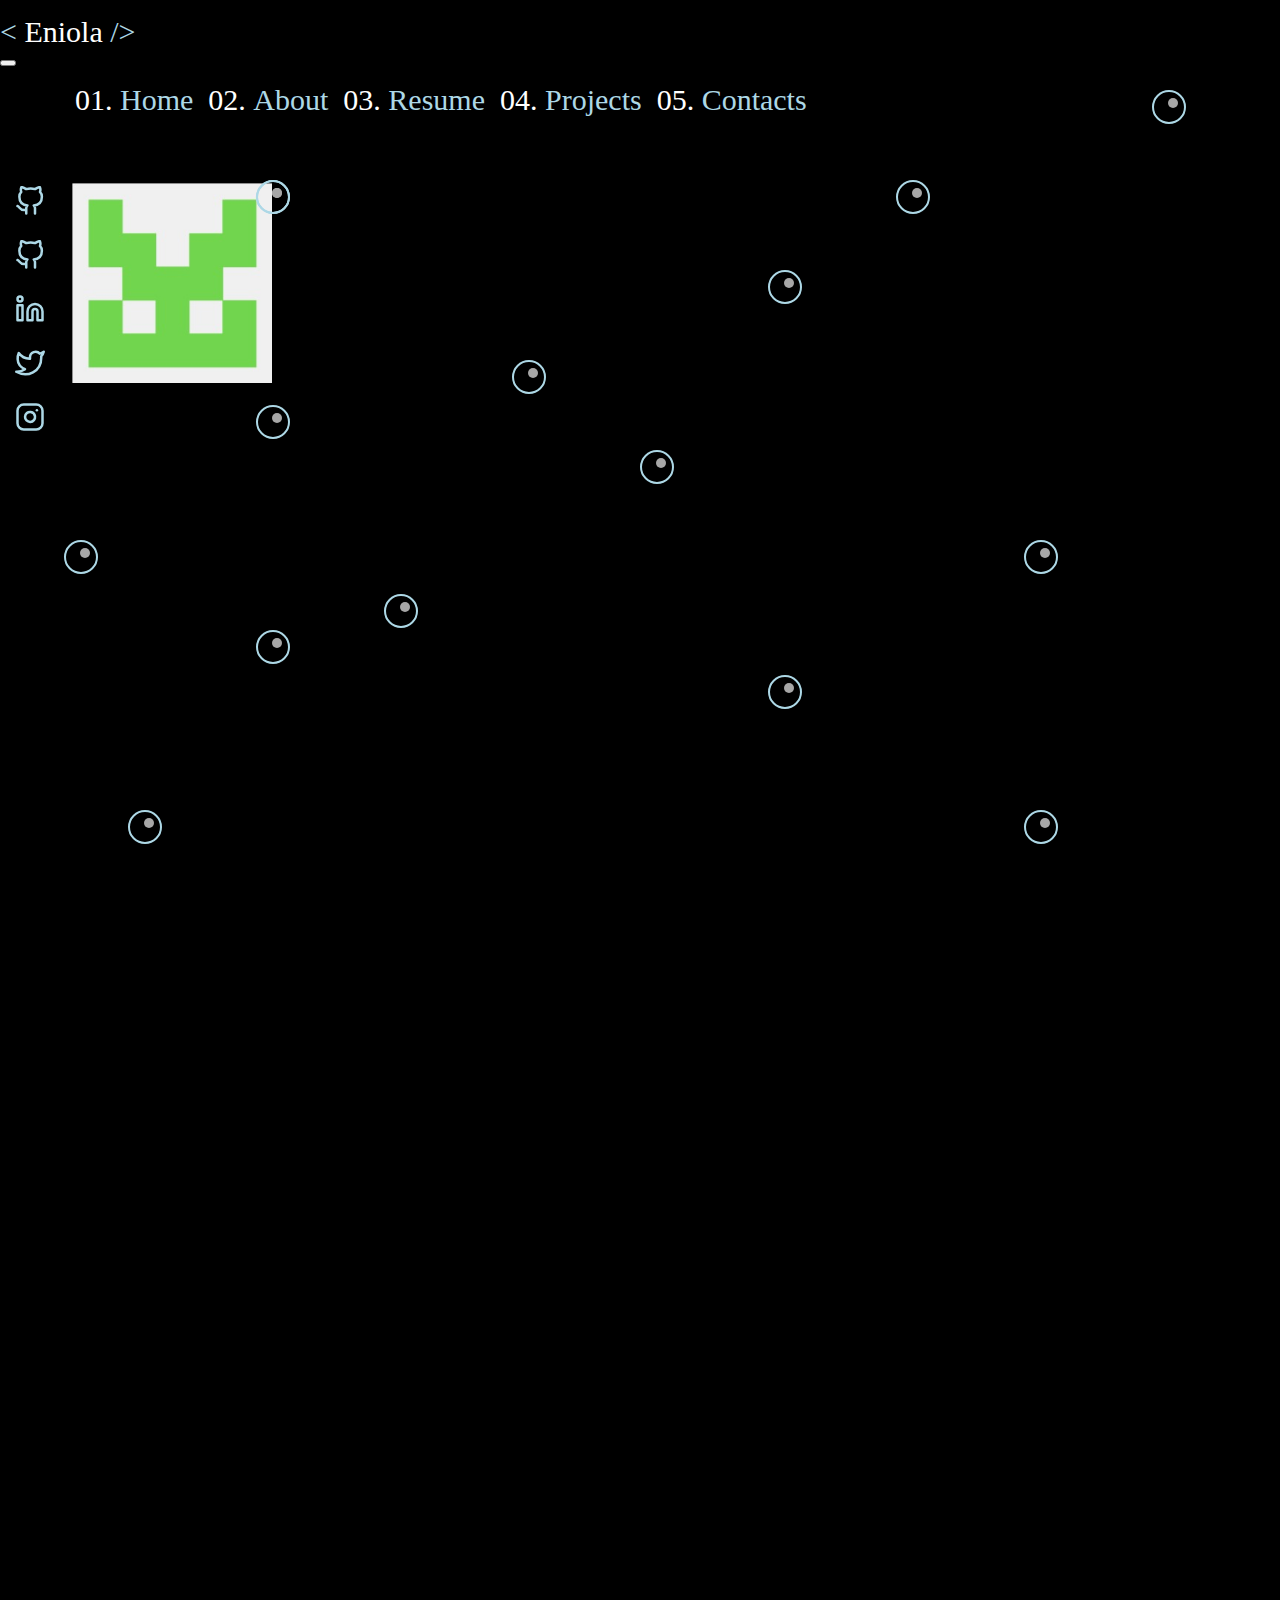
==== index.html @ 4708239a "first commit" ====
<!DOCTYPE html>
<html lang="en">
<head>
    <meta charset="UTF-8">
    <meta http-equiv="X-UA-Compatible" content="IE=edge">
    <meta name="viewport" content="width=device-width, initial-scale=1.0">
    <title>Badmus Eniola</title>
</head>
<link rel="stylesheet" href="./style.css">
<link href="https://cdn.jsdelivr.net/npm/bootstrap@5.3.0-alpha1/dist/css/bootstrap.min.css" rel="stylesheet"
    integrity="sha384-GLhlTQ8iRABdZLl6O3oVMWSktQOp6b7In1Zl3/Jr59b6EGGoI1aFkw7cmDA6j6gD" crossorigin="anonymous">
<!-- <link rel="stylesheet" href="./bootstrap-5.2.2-dist/css/bootstrap.min.css"> -->
<link rel="stylesheet" href="icofont/icofont.min.css">
<body>
    <main>
        
        <nav class="navbar navbar-expand-lg fixed-top bg-body-tertiary navbar bg-dark"  data-bs-theme="dark">
            <div class="container-fluid">
                <div class="logo">
                    <span style="color:#add8e6;">&lt;</span>
                    <span style="color: #fff;">
                        <a>Eniola</a>
                    </span>
                    <span style="color: #add8e6;">/&gt;</span>
                </div>
                <button class="navbar-toggler" type="button" data-bs-toggle="collapse" data-bs-target="#navbarNav"
                    aria-controls="navbarNav" aria-expanded="false" aria-label="Toggle navigation">
                    <span class="navbar-toggler-icon"></span>
                </button>
                <div class="ittm">
                    <div class="collapse navbar-collapse " id="navbarNav">
                        <ol class="navbar-nav">
                            <li class="nav-item">
                                <a class="nav-link active" aria-current="page" href="./index.html">Home</a>
                            </li>
                            <li class="nav-item">
                                <a class="nav-link" href=".About">About</a>
                            </li>
                            <li class="nav-item">
                                <a class="nav-link" href="#">Resume</a>
                            </li>
                            <li class="nav-item">
                                <a class="nav-link" href="#">Projects</a>
                            </li>
                            <li class="nav-item">
                                <a class="nav-link" href="#">Contacts</a>
                            </li>
                        </ol>
                    </div>
                </div>
            </div>
        </nav>
        <div class="ani">
            <div class="animated-background">
                <div class="bubble-wrapper">
                    <div>
                        <span class="dot"></span>
                    </div>
                    <div>
                        <span class="dot"></span>
                    </div>
                    <div>
                        <span class="dot"></span>
                    </div>
                    <div>
                        <span class="dot"></span>
                    </div>
                    <div>
                        <span class="dot"></span>
                    </div>
                    <div>
                        <span class="dot"></span>
                    </div>
                    <div>
                        <span class="dot"></span>
                    </div>
                    <div>
                        <span class="dot"></span>
                    </div>
                    <div>
                        <span class="dot"></span>
                    </div>
                    <div>
                        <span class="dot"></span>
                    </div>
                    <div>
                        <span class="dot"></span>
                    </div>
                    <div>
                        <span class="dot"></span>
                    </div>
                    <div>
                        <span class="dot"></span>
                    </div>
                    <div>
                        <span class="dot"></span>
                    </div>
                    <div>
                        <span class="dot"></span>
                    </div>
                </div>
            </div>
        </div>
        <div class="intro row mx-auto ">
            <div class="col-2">
                <div class="side-nav">
                    <ul class="side-nav-ul">
                        <li>
                            <a href="https://github.com/Meekunn" target="_blank" rel="noreferrer">
                                <svg xmlns="http://www.w3.org/2000/svg" role="img" stroke-width="2" fill="none" stroke-linecap="round"
                                    stroke-linejoin="round" viewBox="0 0 24 24" stroke="currentColor">
                                    <path
                                        d="M9 19c-5 1.5-5-2.5-7-3m14 6v-3.87a3.37 3.37 0 0 0-.94-2.61c3.14-.35 6.44-1.54 6.44-7A5.44 5.44 0 0 0 20 4.77 5.07 5.07 0 0 0 19.91 1S18.73.65 16 2.48a13.38 13.38 0 0 0-7 0C6.27.65 5.09 1 5.09 1A5.07 5.07 0 0 0 5 4.77a5.44 5.44 0 0 0-1.5 3.78c0 5.42 3.3 6.61 6.44 7A3.37 3.37 0 0 0 9 18.13V22">
                                    </path>
                                </svg>
                            </a>
                        </li>
                        <li>
                            <a href="" target="_blank" rel="noreferrer">
                                <svg xmlns="http://www.w3.org/2000/svg" role="img" stroke-width="2" fill="none" stroke-linecap="round"
                                    stroke-linejoin="round" viewBox="0 0 24 24" stroke="currentColor">
                                    <path
                                        d="M9 19c-5 1.5-5-2.5-7-3m14 6v-3.87a3.37 3.37 0 0 0-.94-2.61c3.14-.35 6.44-1.54 6.44-7A5.44 5.44 0 0 0 20 4.77 5.07 5.07 0 0 0 19.91 1S18.73.65 16 2.48a13.38 13.38 0 0 0-7 0C6.27.65 5.09 1 5.09 1A5.07 5.07 0 0 0 5 4.77a5.44 5.44 0 0 0-1.5 3.78c0 5.42 3.3 6.61 6.44 7A3.37 3.37 0 0 0 9 18.13V22">
                                    </path>
                                </svg>
                            </a>
                        </li>
                        <li>
                            <a href="" target="_blank" rel="noreferrer">
                                <svg xmlns="http://www.w3.org/2000/svg" role="img" stroke-width="2" fill="none" stroke-linecap="round"
                                    stroke-linejoin="round" viewBox="0 0 24 24" stroke="currentColor">
                                    <path d="M16 8a6 6 0 0 1 6 6v7h-4v-7a2 2 0 0 0-2-2 2 2 0 0 0-2 2v7h-4v-7a6 6 0 0 1 6-6z"></path>
                                    <rect x="2" y="9" width="4" height="12"></rect>
                                    <circle cx="4" cy="4" r="2"></circle>
                                </svg>
                            </a>
                        </li>
                        <li>
                            <a href="" target="_blank" rel="noreferrer">
                                <svg xmlns="http://www.w3.org/2000/svg" role="img" stroke-width="2" fill="none" stroke-linecap="round"
                                    stroke-linejoin="round" viewBox="0 0 24 24" stroke="currentColor">
                                    <path
                                        d="M23 3a10.9 10.9 0 0 1-3.14 1.53 4.48 4.48 0 0 0-7.86 3v1A10.66 10.66 0 0 1 3 4s-4 9 5 13a11.64 11.64 0 0 1-7 2c9 5 20 0 20-11.5a4.5 4.5 0 0 0-.08-.83A7.72 7.72 0 0 0 23 3z">
                                    </path>
                                </svg>
                            </a>
                        </li>
                        <li>
                            <a href="" target="_blank" rel="noreferrer">
                                <svg xmlns="http://www.w3.org/2000/svg" role="img" stroke-width="2" fill="none" stroke-linecap="round"
                                    stroke-linejoin="round" viewBox="0 0 24 24" stroke="currentColor">
                                    <rect x="2" y="2" width="20" height="20" rx="5" ry="5"></rect>
                                    <path d="M16 11.37A4 4 0 1 1 12.63 8 4 4 0 0 1 16 11.37z"></path>
                                    <line x1="17.5" x2="17.5" y1="6.5" y2="6.5"></line>
                                </svg>
                            </a>
                        </li>
                    </ul>
                </div>
            </div>
            <div class="col-5">
                <h1 class="hello">Hello My Name is </h1>
            </div>
            <div class="col-5">
                My Avatar
                <img width="200px" height="200px" src="./enny avatar.webp" alt="">
            </div>
            
        </div>
        <div class="About"></div>
        <h1>Lorem ipsum dolor sit amet consectetur adipisicing elit. Neque at tenetur nesciunt, dolores cum, eaque excepturi voluptatum quia laudantium commodi alias sit delectus! Quam minus necessitatibus iusto corporis aspernatur natus.</h1>
        <h1>Lorem ipsum dolor sit amet consectetur adipisicing elit. Neque at tenetur nesciunt, dolores cum, eaque excepturi voluptatum quia laudantium commodi alias sit delectus! Quam minus necessitatibus iusto corporis aspernatur natus.</h1>
        <h1>Lorem ipsum dolor sit amet consectetur adipisicing elit. Neque at tenetur nesciunt, dolores cum, eaque excepturi voluptatum quia laudantium commodi alias sit delectus! Quam minus necessitatibus iusto corporis aspernatur natus.</h1>
        <h1>Lorem ipsum dolor sit amet consectetur adipisicing elit. Neque at tenetur nesciunt, dolores cum, eaque excepturi voluptatum quia laudantium commodi alias sit delectus! Quam minus necessitatibus iusto corporis aspernatur natus.</h1>
        <h1>Lorem ipsum dolor sit amet consectetur adipisicing elit. Neque at tenetur nesciunt, dolores cum, eaque excepturi voluptatum quia laudantium commodi alias sit delectus! Quam minus necessitatibus iusto corporis aspernatur natus.</h1>
        <h1>Lorem ipsum dolor sit amet consectetur adipisicing elit. Neque at tenetur nesciunt, dolores cum, eaque excepturi voluptatum quia laudantium commodi alias sit delectus! Quam minus necessitatibus iusto corporis aspernatur natus.</h1>
        <h1>Lorem ipsum dolor sit amet consectetur adipisicing elit. Neque at tenetur nesciunt, dolores cum, eaque excepturi voluptatum quia laudantium commodi alias sit delectus! Quam minus necessitatibus iusto corporis aspernatur natus.</h1>
        <h1>Lorem ipsum dolor sit amet consectetur adipisicing elit. Neque at tenetur nesciunt, dolores cum, eaque excepturi voluptatum quia laudantium commodi alias sit delectus! Quam minus necessitatibus iusto corporis aspernatur natus.</h1>
        <h1>Lorem ipsum dolor sit amet consectetur adipisicing elit. Neque at tenetur nesciunt, dolores cum, eaque excepturi voluptatum quia laudantium commodi alias sit delectus! Quam minus necessitatibus iusto corporis aspernatur natus.</h1>
        <h1>Lorem ipsum dolor sit amet consectetur adipisicing elit. Neque at tenetur nesciunt, dolores cum, eaque excepturi voluptatum quia laudantium commodi alias sit delectus! Quam minus necessitatibus iusto corporis aspernatur natus.</h1>
        <h1>Lorem ipsum dolor sit amet consectetur adipisicing elit. Neque at tenetur nesciunt, dolores cum, eaque excepturi voluptatum quia laudantium commodi alias sit delectus! Quam minus necessitatibus iusto corporis aspernatur natus.</h1>
        <h1>Lorem ipsum dolor sit amet consectetur adipisicing elit. Neque at tenetur nesciunt, dolores cum, eaque excepturi voluptatum quia laudantium commodi alias sit delectus! Quam minus necessitatibus iusto corporis aspernatur natus.</h1>
        <h1>Lorem ipsum dolor sit amet consectetur adipisicing elit. Neque at tenetur nesciunt, dolores cum, eaque excepturi voluptatum quia laudantium commodi alias sit delectus! Quam minus necessitatibus iusto corporis aspernatur natus.</h1>
        <h1>Lorem ipsum dolor sit amet consectetur adipisicing elit. Neque at tenetur nesciunt, dolores cum, eaque excepturi voluptatum quia laudantium commodi alias sit delectus! Quam minus necessitatibus iusto corporis aspernatur natus.</h1>
        <h1>Lorem ipsum dolor sit amet consectetur adipisicing elit. Neque at tenetur nesciunt, dolores cum, eaque excepturi voluptatum quia laudantium commodi alias sit delectus! Quam minus necessitatibus iusto corporis aspernatur natus.</h1>
        <h1>Lorem ipsum dolor sit amet consectetur adipisicing elit. Neque at tenetur nesciunt, dolores cum, eaque excepturi voluptatum quia laudantium commodi alias sit delectus! Quam minus necessitatibus iusto corporis aspernatur natus.</h1>
        <h1>Lorem ipsum dolor sit amet consectetur adipisicing elit. Neque at tenetur nesciunt, dolores cum, eaque excepturi voluptatum quia laudantium commodi alias sit delectus! Quam minus necessitatibus iusto corporis aspernatur natus.</h1>
        <h1>Lorem ipsum dolor sit amet consectetur adipisicing elit. Neque at tenetur nesciunt, dolores cum, eaque excepturi voluptatum quia laudantium commodi alias sit delectus! Quam minus necessitatibus iusto corporis aspernatur natus.</h1>
        <h1>Lorem ipsum dolor sit amet consectetur adipisicing elit. Neque at tenetur nesciunt, dolores cum, eaque excepturi voluptatum quia laudantium commodi alias sit delectus! Quam minus necessitatibus iusto corporis aspernatur natus.</h1>
        <h1>Lorem ipsum dolor sit amet consectetur adipisicing elit. Neque at tenetur nesciunt, dolores cum, eaque excepturi voluptatum quia laudantium commodi alias sit delectus! Quam minus necessitatibus iusto corporis aspernatur natus.</h1>
        <h1>Lorem ipsum dolor sit amet consectetur adipisicing elit. Neque at tenetur nesciunt, dolores cum, eaque excepturi voluptatum quia laudantium commodi alias sit delectus! Quam minus necessitatibus iusto corporis aspernatur natus.</h1>
        <h1>Lorem ipsum dolor sit amet consectetur adipisicing elit. Neque at tenetur nesciunt, dolores cum, eaque excepturi voluptatum quia laudantium commodi alias sit delectus! Quam minus necessitatibus iusto corporis aspernatur natus.</h1>
        <h1>Lorem ipsum dolor sit amet consectetur adipisicing elit. Neque at tenetur nesciunt, dolores cum, eaque excepturi voluptatum quia laudantium commodi alias sit delectus! Quam minus necessitatibus iusto corporis aspernatur natus.</h1>
        <h1>Lorem ipsum dolor sit amet consectetur adipisicing elit. Neque at tenetur nesciunt, dolores cum, eaque excepturi voluptatum quia laudantium commodi alias sit delectus! Quam minus necessitatibus iusto corporis aspernatur natus.</h1>
        <h1>Lorem ipsum dolor sit amet consectetur adipisicing elit. Neque at tenetur nesciunt, dolores cum, eaque excepturi voluptatum quia laudantium commodi alias sit delectus! Quam minus necessitatibus iusto corporis aspernatur natus.</h1>
        <h1>Lorem ipsum dolor sit amet consectetur adipisicing elit. Neque at tenetur nesciunt, dolores cum, eaque excepturi voluptatum quia laudantium commodi alias sit delectus! Quam minus necessitatibus iusto corporis aspernatur natus.</h1>
        <h1>Lorem ipsum dolor sit amet consectetur adipisicing elit. Neque at tenetur nesciunt, dolores cum, eaque excepturi voluptatum quia laudantium commodi alias sit delectus! Quam minus necessitatibus iusto corporis aspernatur natus.</h1>
        <h1>Lorem ipsum dolor sit amet consectetur adipisicing elit. Neque at tenetur nesciunt, dolores cum, eaque excepturi voluptatum quia laudantium commodi alias sit delectus! Quam minus necessitatibus iusto corporis aspernatur natus.</h1>
        <h1>Lorem ipsum dolor sit amet consectetur adipisicing elit. Neque at tenetur nesciunt, dolores cum, eaque excepturi voluptatum quia laudantium commodi alias sit delectus! Quam minus necessitatibus iusto corporis aspernatur natus.</h1>
        <h1>Lorem ipsum dolor sit amet consectetur adipisicing elit. Neque at tenetur nesciunt, dolores cum, eaque excepturi voluptatum quia laudantium commodi alias sit delectus! Quam minus necessitatibus iusto corporis aspernatur natus.</h1>
        <h1>Lorem ipsum dolor sit amet consectetur adipisicing elit. Neque at tenetur nesciunt, dolores cum, eaque excepturi voluptatum quia laudantium commodi alias sit delectus! Quam minus necessitatibus iusto corporis aspernatur natus.</h1>
        <h1>Lorem ipsum dolor sit amet consectetur adipisicing elit. Neque at tenetur nesciunt, dolores cum, eaque excepturi voluptatum quia laudantium commodi alias sit delectus! Quam minus necessitatibus iusto corporis aspernatur natus.</h1>
        <h1>Lorem ipsum dolor sit amet consectetur adipisicing elit. Neque at tenetur nesciunt, dolores cum, eaque excepturi voluptatum quia laudantium commodi alias sit delectus! Quam minus necessitatibus iusto corporis aspernatur natus.</h1>
        <h1>Lorem ipsum dolor sit amet consectetur adipisicing elit. Neque at tenetur nesciunt, dolores cum, eaque excepturi voluptatum quia laudantium commodi alias sit delectus! Quam minus necessitatibus iusto corporis aspernatur natus.</h1>
        <h1>Lorem ipsum dolor sit amet consectetur adipisicing elit. Neque at tenetur nesciunt, dolores cum, eaque excepturi voluptatum quia laudantium commodi alias sit delectus! Quam minus necessitatibus iusto corporis aspernatur natus.</h1>
        <h1>Lorem ipsum dolor sit amet consectetur adipisicing elit. Neque at tenetur nesciunt, dolores cum, eaque excepturi voluptatum quia laudantium commodi alias sit delectus! Quam minus necessitatibus iusto corporis aspernatur natus.</h1>
        <h1>Lorem ipsum dolor sit amet consectetur adipisicing elit. Neque at tenetur nesciunt, dolores cum, eaque excepturi voluptatum quia laudantium commodi alias sit delectus! Quam minus necessitatibus iusto corporis aspernatur natus.</h1>
        <h1>Lorem ipsum dolor sit amet consectetur adipisicing elit. Neque at tenetur nesciunt, dolores cum, eaque excepturi voluptatum quia laudantium commodi alias sit delectus! Quam minus necessitatibus iusto corporis aspernatur natus.</h1>
        <h1>Lorem ipsum dolor sit amet consectetur adipisicing elit. Neque at tenetur nesciunt, dolores cum, eaque excepturi voluptatum quia laudantium commodi alias sit delectus! Quam minus necessitatibus iusto corporis aspernatur natus.</h1>
        <h1>Lorem ipsum dolor sit amet consectetur adipisicing elit. Neque at tenetur nesciunt, dolores cum, eaque excepturi voluptatum quia laudantium commodi alias sit delectus! Quam minus necessitatibus iusto corporis aspernatur natus.</h1>
        <h1>Lorem ipsum dolor sit amet consectetur adipisicing elit. Neque at tenetur nesciunt, dolores cum, eaque excepturi voluptatum quia laudantium commodi alias sit delectus! Quam minus necessitatibus iusto corporis aspernatur natus.</h1>
        <h1>Lorem ipsum dolor sit amet consectetur adipisicing elit. Neque at tenetur nesciunt, dolores cum, eaque excepturi voluptatum quia laudantium commodi alias sit delectus! Quam minus necessitatibus iusto corporis aspernatur natus.</h1>
        <h1>Lorem ipsum dolor sit amet consectetur adipisicing elit. Neque at tenetur nesciunt, dolores cum, eaque excepturi voluptatum quia laudantium commodi alias sit delectus! Quam minus necessitatibus iusto corporis aspernatur natus.</h1>
        <h1>Lorem ipsum dolor sit amet consectetur adipisicing elit. Neque at tenetur nesciunt, dolores cum, eaque excepturi voluptatum quia laudantium commodi alias sit delectus! Quam minus necessitatibus iusto corporis aspernatur natus.</h1>
        <h1>Lorem ipsum dolor sit amet consectetur adipisicing elit. Neque at tenetur nesciunt, dolores cum, eaque excepturi voluptatum quia laudantium commodi alias sit delectus! Quam minus necessitatibus iusto corporis aspernatur natus.</h1>
        <h1>Lorem ipsum dolor sit amet consectetur adipisicing elit. Neque at tenetur nesciunt, dolores cum, eaque excepturi voluptatum quia laudantium commodi alias sit delectus! Quam minus necessitatibus iusto corporis aspernatur natus.</h1>
        <h1>Lorem ipsum dolor sit amet consectetur adipisicing elit. Neque at tenetur nesciunt, dolores cum, eaque excepturi voluptatum quia laudantium commodi alias sit delectus! Quam minus necessitatibus iusto corporis aspernatur natus.</h1>
        <h1>Lorem ipsum dolor sit amet consectetur adipisicing elit. Neque at tenetur nesciunt, dolores cum, eaque excepturi voluptatum quia laudantium commodi alias sit delectus! Quam minus necessitatibus iusto corporis aspernatur natus.</h1>
        <h1>Lorem ipsum dolor sit amet consectetur adipisicing elit. Neque at tenetur nesciunt, dolores cum, eaque excepturi voluptatum quia laudantium commodi alias sit delectus! Quam minus necessitatibus iusto corporis aspernatur natus.</h1>
        <h1>Lorem ipsum dolor sit amet consectetur adipisicing elit. Neque at tenetur nesciunt, dolores cum, eaque excepturi voluptatum quia laudantium commodi alias sit delectus! Quam minus necessitatibus iusto corporis aspernatur natus.</h1>
        <h1>Lorem ipsum dolor sit amet consectetur adipisicing elit. Neque at tenetur nesciunt, dolores cum, eaque excepturi voluptatum quia laudantium commodi alias sit delectus! Quam minus necessitatibus iusto corporis aspernatur natus.</h1>
        <h1>Lorem ipsum dolor sit amet consectetur adipisicing elit. Neque at tenetur nesciunt, dolores cum, eaque excepturi voluptatum quia laudantium commodi alias sit delectus! Quam minus necessitatibus iusto corporis aspernatur natus.</h1>
        <h1>Lorem ipsum dolor sit amet consectetur adipisicing elit. Neque at tenetur nesciunt, dolores cum, eaque excepturi voluptatum quia laudantium commodi alias sit delectus! Quam minus necessitatibus iusto corporis aspernatur natus.</h1>
        <h1>Lorem ipsum dolor sit amet consectetur adipisicing elit. Neque at tenetur nesciunt, dolores cum, eaque excepturi voluptatum quia laudantium commodi alias sit delectus! Quam minus necessitatibus iusto corporis aspernatur natus.</h1>
        <h1>Lorem ipsum dolor sit amet consectetur adipisicing elit. Neque at tenetur nesciunt, dolores cum, eaque excepturi voluptatum quia laudantium commodi alias sit delectus! Quam minus necessitatibus iusto corporis aspernatur natus.</h1>
    <!-- </main> -->
</body>
</html>
<script src="./script.js"></script>
<script src="https://cdn.jsdelivr.net/npm/@popperjs/core@2.11.6/dist/umd/popper.min.js"
    integrity="sha384-oBqDVmMz9ATKxIep9tiCxS/Z9fNfEXiDAYTujMAeBAsjFuCZSmKbSSUnQlmh/jp3"
    crossorigin="anonymous"></script>
<script src="https://cdn.jsdelivr.net/npm/bootstrap@5.3.0-alpha1/dist/js/bootstrap.min.js"
    integrity="sha384-mQ93GR66B00ZXjt0YO5KlohRA5SY2XofN4zfuZxLkoj1gXtW8ANNCe9d5Y3eG5eD"
    crossorigin="anonymous"></script>

<!-- <script src="./bootstrap-5.2.2-dist/js/bootstrap.js"></script> -->
<!-- <scri  pt src="./bootstrap-5.2.2-dist/js/bootstrap.min.js"></script> -->
---- style.css ----
:root{
    --first-color: #add8e6;
    --second-color: #fff;
}
body{
    width: 100%;
    height: 100%;
    margin: 0;
    padding: 0;
    box-sizing: border-box;
    overflow-x: hidden;
    background-color: black;
}
.logo{
    /* width: 20%; */
    font-size: 30px;
    margin-top: 15px;
}
/* nav{
    display: flex;
    width: 100%;
    height: 20%;
    justify-content: space-between;
    background-color: black;
    /* border: 5px dotted var(--first-color); */
    /* position: sticky; */
    /* top: 0; */
/* } */ 
.navbar{ 
    display: flex;
    /* width: fit-content; */
    /* justify-content: end; */
    /* margin-left: 40px; */
} 
.navbar ol{
    display: flex;
}
.navbar ol li{
    margin-left: 30px;
    margin-right: 30px;
    font-family: Lobster Two,cursive;
    font-size: .9rem;
    list-style: decimal-leading-zero;
    /* margin: 15px 15px ; */
    color: white;
    font-size: 30px;
}
.navbar ol li a{
    color: var(--first-color);
    text-decoration: none;
    font-size: 30px;
}
.ittm{
    margin-left: 50px;
}
    .ani{
        background-color: black;
        z-index: -1
        ;
    }
.animated-background{
        /* background-color: var(--first-color); */
    }
    .bubble-wrapper {
    /* background-color: var(--first-color); */
    height: 80%;
    right: 0;
    top: 70px;
    width: 85%
}

.bubble-wrapper div {
    /* background-color: blue; */
    -webkit-animation: 4s linear infinite;
    animation: 4s linear infinite;
    border: 2px solid var(--first-color);
    height: 30px;
    left: 10%;
    top: 10%;
    width: 30px
}

.bubble-wrapper div,div .dot {
    /* background-color: blue; */
    border-radius: 50px;
    position: absolute
}

div .dot {
    background: #a7a7a7;
    height: 10px;
    right: 20%;
    top: 20%;
    width: 10px
}

.bubble-wrapper div:first-child {
    -webkit-animation: animate 8s linear infinite;
    animation: animate 8s linear infinite;
    left: 20%;
    top: 20%
}

.bubble-wrapper div:nth-child(2) {
    -webkit-animation: animate 10s linear infinite;
    animation: animate 10s linear infinite;
    left: 80%;
    top: 60%
}

.bubble-wrapper div:nth-child(3) {
    -webkit-animation: animate 3s linear infinite;
    animation: animate 3s linear infinite;
    left: 40%;
    top: 40%
}

.bubble-wrapper div:nth-child(4) {
    -webkit-animation: animate 7s linear infinite;
    animation: animate 7s linear infinite;
    left: 30%;
    top: 66%
}

.bubble-wrapper div:nth-child(5) {
    -webkit-animation: animate 9s linear infinite;
    animation: animate 9s linear infinite;
    left: 10%;
    top: 90%
}

.bubble-wrapper div:nth-child(6) {
    -webkit-animation: animate 5s linear infinite;
    animation: animate 5s linear infinite;
    left: 60%;
    top: 30%
}

.bubble-wrapper div:nth-child(7) {
    -webkit-animation: animate 8s linear infinite;
    animation: animate 8s linear infinite;
    left: 20%;
    top: 70%
}

.bubble-wrapper div:nth-child(8) {
    -webkit-animation: animate 10s linear infinite;
    animation: animate 10s linear infinite;
    left: 60%;
    top: 75%
}

.bubble-wrapper div:nth-child(9) {
    -webkit-animation: animate 6s linear infinite;
    animation: animate 6s linear infinite;
    left: 50%;
    top: 50%
}

.bubble-wrapper div:nth-child(10) {
    -webkit-animation: animate 10s linear infinite;
    animation: animate 10s linear infinite;
    left: 20%;
    top: 45%
}

.bubble-wrapper div:nth-child(11) {
    -webkit-animation: animate 9s linear infinite;
    animation: animate 9s linear infinite;
    left: 90%;
    top: 10%
}

.bubble-wrapper div:nth-child(12) {
    -webkit-animation: animate 7s linear infinite;
    animation: animate 7s linear infinite;
    left: 70%;
    top: 20%
}

.bubble-wrapper div:nth-child(13) {
    -webkit-animation: animate 8s linear infinite;
    animation: animate 8s linear infinite;
    left: 20%;
    top: 20%
}

.bubble-wrapper div:nth-child(14) {
    -webkit-animation: animate 6s linear infinite;
    animation: animate 6s linear infinite;
    left: 5%;
    top: 60%
}

.bubble-wrapper div:nth-child(15) {
    -webkit-animation: animate 9s linear infinite;
    animation: animate 9s linear infinite;
    left: 80%;
    top: 90%
}

@-webkit-keyframes animate {
    0% {
        -webkit-transform: scale(0) translateY(0) rotate(70deg);
        transform: scale(0) translateY(0) rotate(70deg)
    }

    to {
        -webkit-transform: scale(1.3) translateY(-100px) rotate(1turn);
        transform: scale(1.3) translateY(-100px) rotate(1turn)
    }
}

@keyframes animate {
    0% {
        -webkit-transform: scale(0) translateY(0) rotate(70deg);
        transform: scale(0) translateY(0) rotate(70deg)
    }

    to {
        -webkit-transform: scale(1.3) translateY(-100px) rotate(1turn);
        transform: scale(1.3) translateY(-100px) rotate(1turn)
    }
}
.intro{
    background-color: black;
    height: 400px;
}
.hello{
    font-size: 1.25rem;
    font-family: Sacramento,cursive;
}
.side-nav {
    /* bottom: 0; */
    /* left: 10px; */
    max-width: 40px;
    position: fixed;
    left: 10px;
    margin-top: 30px;
}

.side-nav .side-nav-ul {
    align-items: center;
    display: flex;
    flex-direction: column;
    list-style: none;
    margin: 0;
    padding: 0
}

.side-nav .side-nav-ul li {
    margin: 10px 0
}

.side-nav .side-nav-ul li a {
    color: #a7a7a7;
    padding: 10px;
    /* position: relative; */
    text-decoration: none
}

.side-nav .side-nav-ul li a svg {
    color: var(--first-color);
    height: 30px;
    width: 40px
}

/* .side-nav-ul:after {
    background-color: #950740;
    content: "";
    height: 200px;
    margin: 0 auto;
    width: 1px
} */

@media screen and (min-width: 768px) {
    /* .side-nav { */
        /* left:20px */
    /* } */
}

@media screen and (min-width: 1200px) {
    /* .side-nav .side-nav-ul li {
        margin:12px 0
    } */

    /* .side-nav .side-nav-ul:after {
        height: 280px
    } */
}
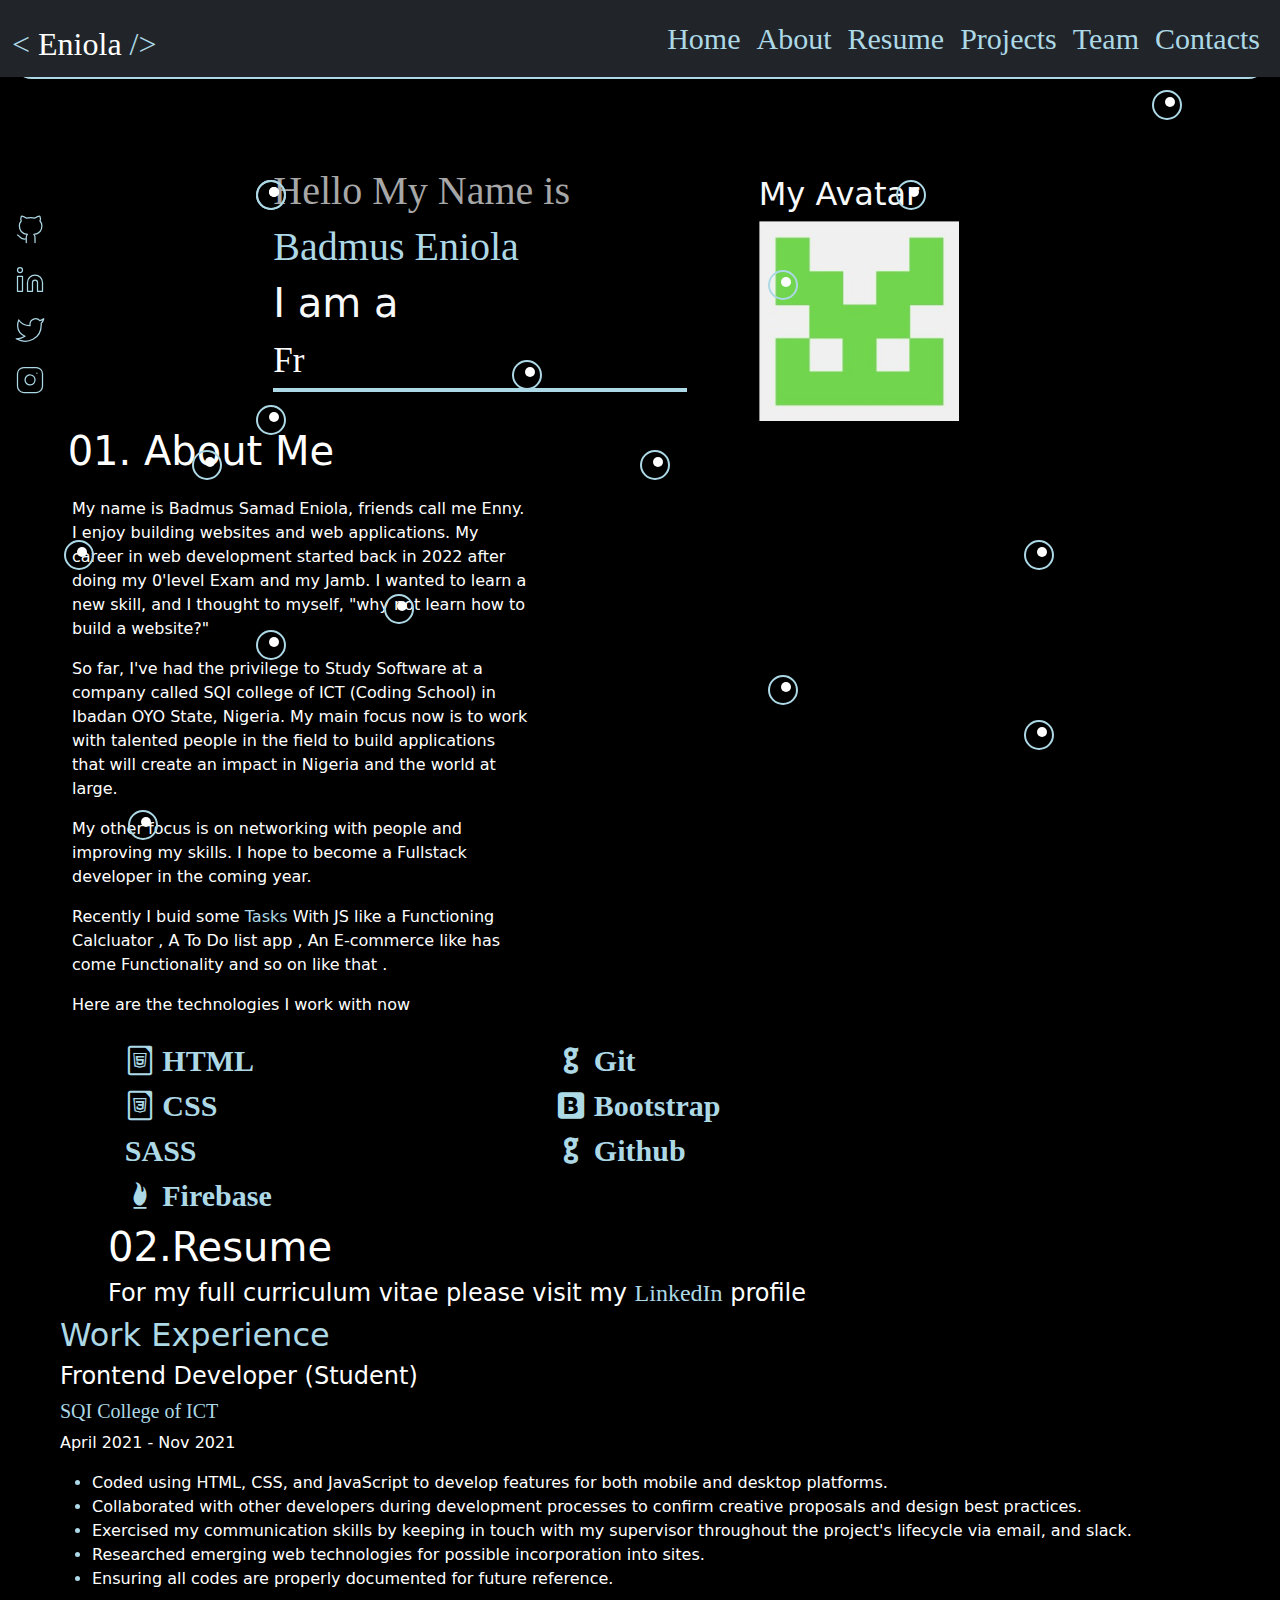
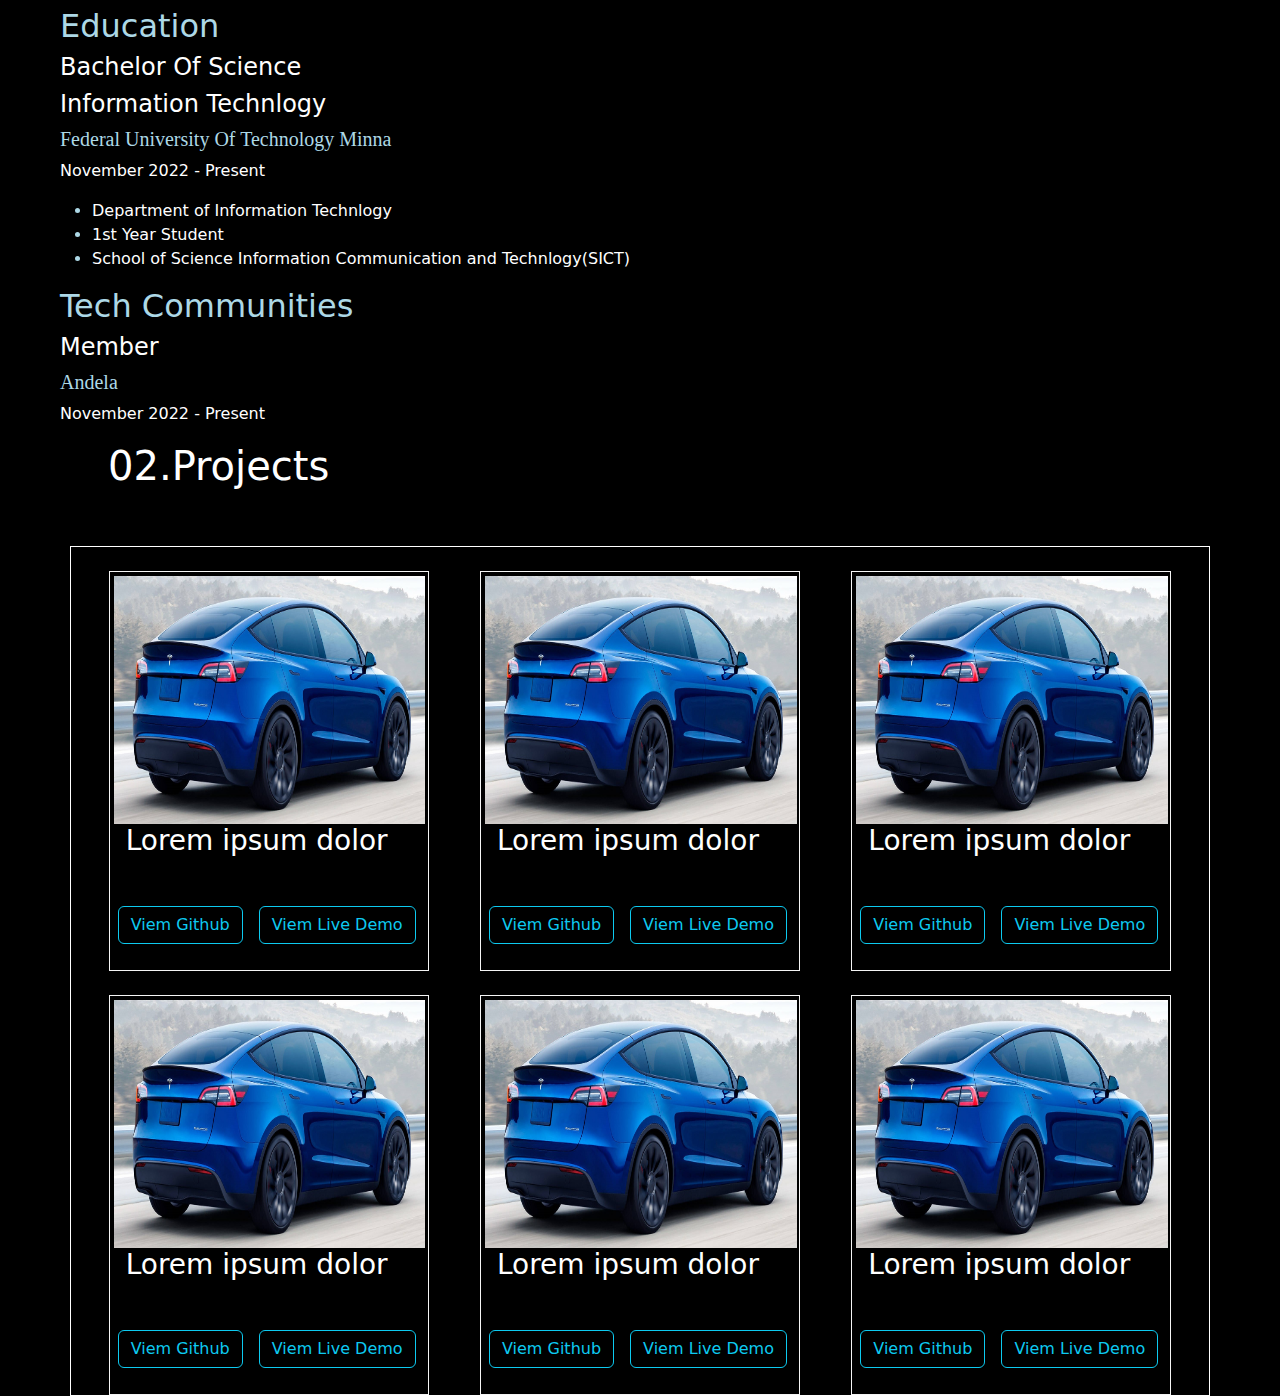
==== commit fbc1172b: "second commit" ====
--- a/index.html
+++ b/index.html
@@ -9,12 +9,11 @@
 <link rel="stylesheet" href="./style.css">
 <link href="https://cdn.jsdelivr.net/npm/bootstrap@5.3.0-alpha1/dist/css/bootstrap.min.css" rel="stylesheet"
     integrity="sha384-GLhlTQ8iRABdZLl6O3oVMWSktQOp6b7In1Zl3/Jr59b6EGGoI1aFkw7cmDA6j6gD" crossorigin="anonymous">
-<!-- <link rel="stylesheet" href="./bootstrap-5.2.2-dist/css/bootstrap.min.css"> -->
+<link rel="stylesheet" href="./bootstrap-5.2.2-dist/css/bootstrap.min.css">
 <link rel="stylesheet" href="icofont/icofont.min.css">
 <body>
-    <main>
-        
-        <nav class="navbar navbar-expand-lg fixed-top bg-body-tertiary navbar bg-dark"  data-bs-theme="dark">
+    <main class="container-fluid">  
+        <nav class="navbar navbar-expand-lg fixed-top bg-body-tertiary bg-dark" data-bs-theme="dark">
             <div class="container-fluid">
                 <div class="logo">
                     <span style="color:#add8e6;">&lt;</span>
@@ -29,27 +28,32 @@
                 </button>
                 <div class="ittm">
                     <div class="collapse navbar-collapse " id="navbarNav">
-                        <ol class="navbar-nav">
-                            <li class="nav-item">
-                                <a class="nav-link active" aria-current="page" href="./index.html">Home</a>
-                            </li>
-                            <li class="nav-item">
-                                <a class="nav-link" href=".About">About</a>
-                            </li>
-                            <li class="nav-item">
-                                <a class="nav-link" href="#">Resume</a>
-                            </li>
-                            <li class="nav-item">
-                                <a class="nav-link" href="#">Projects</a>
+                        <ul class="navbar-nav">
+                            <li class="nav-item">
+                                <a class="nav-link" href="./index.html">Home</a>
+                            </li>
+                            <li class="nav-item">
+                                <a class="nav-link" href="#About">About</a>
+                            </li>
+                            <li class="nav-item">
+                                <a class="nav-link" href="#resume">Resume</a>
+                            </li>
+                            <li class="nav-item">
+                                <a class="nav-link" href="#Projects">Projects</a>
+                            </li>
+                            <li class="nav-item">
+                                <a class="nav-link" href="#">Team</a>
                             </li>
                             <li class="nav-item">
                                 <a class="nav-link" href="#">Contacts</a>
                             </li>
-                        </ol>
-                    </div>
-                </div>
-            </div>
+                        </ul>
+                    </div>
+                </div>
+            </div>
+            
         </nav>
+        <div class="lne"></div>
         <div class="ani">
             <div class="animated-background">
                 <div class="bubble-wrapper">
@@ -98,16 +102,23 @@
                     <div>
                         <span class="dot"></span>
                     </div>
-                </div>
-            </div>
-        </div>
-        <div class="intro row mx-auto ">
-            <div class="col-2">
-                <div class="side-nav">
-                    <ul class="side-nav-ul">
+                    <div>
+                        <span class="dot"></span>
+                    </div>
+                    <div>
+                        <span class="dot"></span>
+                    </div>
+                </div>
+            </div>
+        </div>
+        <!-- intro -->
+        <div class="row text-light mt-5">
+            <div class="col-12 col-sm-2 col-md-2 mt-5">
+                <div class="side-nav ">
+                    <ul class="side-nav-ul">                       
                         <li>
-                            <a href="https://github.com/Meekunn" target="_blank" rel="noreferrer">
-                                <svg xmlns="http://www.w3.org/2000/svg" role="img" stroke-width="2" fill="none" stroke-linecap="round"
+                            <a href="" target="_blank" rel="noreferrer">
+                                <svg xmlns="http://www.w3.org/2000/svg" role="img" stroke-width="1" fill="none" stroke-linecap="round"
                                     stroke-linejoin="round" viewBox="0 0 24 24" stroke="currentColor">
                                     <path
                                         d="M9 19c-5 1.5-5-2.5-7-3m14 6v-3.87a3.37 3.37 0 0 0-.94-2.61c3.14-.35 6.44-1.54 6.44-7A5.44 5.44 0 0 0 20 4.77 5.07 5.07 0 0 0 19.91 1S18.73.65 16 2.48a13.38 13.38 0 0 0-7 0C6.27.65 5.09 1 5.09 1A5.07 5.07 0 0 0 5 4.77a5.44 5.44 0 0 0-1.5 3.78c0 5.42 3.3 6.61 6.44 7A3.37 3.37 0 0 0 9 18.13V22">
@@ -117,17 +128,7 @@
                         </li>
                         <li>
                             <a href="" target="_blank" rel="noreferrer">
-                                <svg xmlns="http://www.w3.org/2000/svg" role="img" stroke-width="2" fill="none" stroke-linecap="round"
-                                    stroke-linejoin="round" viewBox="0 0 24 24" stroke="currentColor">
-                                    <path
-                                        d="M9 19c-5 1.5-5-2.5-7-3m14 6v-3.87a3.37 3.37 0 0 0-.94-2.61c3.14-.35 6.44-1.54 6.44-7A5.44 5.44 0 0 0 20 4.77 5.07 5.07 0 0 0 19.91 1S18.73.65 16 2.48a13.38 13.38 0 0 0-7 0C6.27.65 5.09 1 5.09 1A5.07 5.07 0 0 0 5 4.77a5.44 5.44 0 0 0-1.5 3.78c0 5.42 3.3 6.61 6.44 7A3.37 3.37 0 0 0 9 18.13V22">
-                                    </path>
-                                </svg>
-                            </a>
-                        </li>
-                        <li>
-                            <a href="" target="_blank" rel="noreferrer">
-                                <svg xmlns="http://www.w3.org/2000/svg" role="img" stroke-width="2" fill="none" stroke-linecap="round"
+                                <svg xmlns="http://www.w3.org/2000/svg" role="img" stroke-width="1" fill="none" stroke-linecap="round"
                                     stroke-linejoin="round" viewBox="0 0 24 24" stroke="currentColor">
                                     <path d="M16 8a6 6 0 0 1 6 6v7h-4v-7a2 2 0 0 0-2-2 2 2 0 0 0-2 2v7h-4v-7a6 6 0 0 1 6-6z"></path>
                                     <rect x="2" y="9" width="4" height="12"></rect>
@@ -137,7 +138,7 @@
                         </li>
                         <li>
                             <a href="" target="_blank" rel="noreferrer">
-                                <svg xmlns="http://www.w3.org/2000/svg" role="img" stroke-width="2" fill="none" stroke-linecap="round"
+                                <svg xmlns="http://www.w3.org/2000/svg" role="img" stroke-width="1" fill="none" stroke-linecap="round"
                                     stroke-linejoin="round" viewBox="0 0 24 24" stroke="currentColor">
                                     <path
                                         d="M23 3a10.9 10.9 0 0 1-3.14 1.53 4.48 4.48 0 0 0-7.86 3v1A10.66 10.66 0 0 1 3 4s-4 9 5 13a11.64 11.64 0 0 1-7 2c9 5 20 0 20-11.5a4.5 4.5 0 0 0-.08-.83A7.72 7.72 0 0 0 23 3z">
@@ -147,7 +148,7 @@
                         </li>
                         <li>
                             <a href="" target="_blank" rel="noreferrer">
-                                <svg xmlns="http://www.w3.org/2000/svg" role="img" stroke-width="2" fill="none" stroke-linecap="round"
+                                <svg xmlns="http://www.w3.org/2000/svg" role="img" stroke-width="1" fill="none" stroke-linecap="round"
                                     stroke-linejoin="round" viewBox="0 0 24 24" stroke="currentColor">
                                     <rect x="2" y="2" width="20" height="20" rx="5" ry="5"></rect>
                                     <path d="M16 11.37A4 4 0 1 1 12.63 8 4 4 0 0 1 16 11.37z"></path>
@@ -158,72 +159,231 @@
                     </ul>
                 </div>
             </div>
-            <div class="col-5">
-                <h1 class="hello">Hello My Name is </h1>
-            </div>
-            <div class="col-5">
-                My Avatar
+            <div class="col-12 col-sm-5 col-md-5 ">
+                <div class="mx-5">
+                    <h1 class="hello">Hello My Name is </h1>
+                    <h1 id="name">Badmus Eniola</h1>
+                    <h1 id="">I am a </h1>
+                    <div id="typingtext" data-testid="typingtext-wrapper">
+                        <!-- <span class="typingtext__wrapper"></span>
+                        <span class="cursor">|</span> -->
+                    </div>
+                    <!-- <div id="typing-text">
+                        <span class="cursor">|</span>
+                    </div> -->
+                </div>
+            </div>
+            <div class="col-12 col-sm-5 col-md-5 d-block mt-5">
+                <h2>My Avatar</h2>
                 <img width="200px" height="200px" src="./enny avatar.webp" alt="">
             </div>
             
         </div>
-        <div class="About"></div>
-        <h1>Lorem ipsum dolor sit amet consectetur adipisicing elit. Neque at tenetur nesciunt, dolores cum, eaque excepturi voluptatum quia laudantium commodi alias sit delectus! Quam minus necessitatibus iusto corporis aspernatur natus.</h1>
-        <h1>Lorem ipsum dolor sit amet consectetur adipisicing elit. Neque at tenetur nesciunt, dolores cum, eaque excepturi voluptatum quia laudantium commodi alias sit delectus! Quam minus necessitatibus iusto corporis aspernatur natus.</h1>
-        <h1>Lorem ipsum dolor sit amet consectetur adipisicing elit. Neque at tenetur nesciunt, dolores cum, eaque excepturi voluptatum quia laudantium commodi alias sit delectus! Quam minus necessitatibus iusto corporis aspernatur natus.</h1>
-        <h1>Lorem ipsum dolor sit amet consectetur adipisicing elit. Neque at tenetur nesciunt, dolores cum, eaque excepturi voluptatum quia laudantium commodi alias sit delectus! Quam minus necessitatibus iusto corporis aspernatur natus.</h1>
-        <h1>Lorem ipsum dolor sit amet consectetur adipisicing elit. Neque at tenetur nesciunt, dolores cum, eaque excepturi voluptatum quia laudantium commodi alias sit delectus! Quam minus necessitatibus iusto corporis aspernatur natus.</h1>
-        <h1>Lorem ipsum dolor sit amet consectetur adipisicing elit. Neque at tenetur nesciunt, dolores cum, eaque excepturi voluptatum quia laudantium commodi alias sit delectus! Quam minus necessitatibus iusto corporis aspernatur natus.</h1>
-        <h1>Lorem ipsum dolor sit amet consectetur adipisicing elit. Neque at tenetur nesciunt, dolores cum, eaque excepturi voluptatum quia laudantium commodi alias sit delectus! Quam minus necessitatibus iusto corporis aspernatur natus.</h1>
-        <h1>Lorem ipsum dolor sit amet consectetur adipisicing elit. Neque at tenetur nesciunt, dolores cum, eaque excepturi voluptatum quia laudantium commodi alias sit delectus! Quam minus necessitatibus iusto corporis aspernatur natus.</h1>
-        <h1>Lorem ipsum dolor sit amet consectetur adipisicing elit. Neque at tenetur nesciunt, dolores cum, eaque excepturi voluptatum quia laudantium commodi alias sit delectus! Quam minus necessitatibus iusto corporis aspernatur natus.</h1>
-        <h1>Lorem ipsum dolor sit amet consectetur adipisicing elit. Neque at tenetur nesciunt, dolores cum, eaque excepturi voluptatum quia laudantium commodi alias sit delectus! Quam minus necessitatibus iusto corporis aspernatur natus.</h1>
-        <h1>Lorem ipsum dolor sit amet consectetur adipisicing elit. Neque at tenetur nesciunt, dolores cum, eaque excepturi voluptatum quia laudantium commodi alias sit delectus! Quam minus necessitatibus iusto corporis aspernatur natus.</h1>
-        <h1>Lorem ipsum dolor sit amet consectetur adipisicing elit. Neque at tenetur nesciunt, dolores cum, eaque excepturi voluptatum quia laudantium commodi alias sit delectus! Quam minus necessitatibus iusto corporis aspernatur natus.</h1>
-        <h1>Lorem ipsum dolor sit amet consectetur adipisicing elit. Neque at tenetur nesciunt, dolores cum, eaque excepturi voluptatum quia laudantium commodi alias sit delectus! Quam minus necessitatibus iusto corporis aspernatur natus.</h1>
-        <h1>Lorem ipsum dolor sit amet consectetur adipisicing elit. Neque at tenetur nesciunt, dolores cum, eaque excepturi voluptatum quia laudantium commodi alias sit delectus! Quam minus necessitatibus iusto corporis aspernatur natus.</h1>
-        <h1>Lorem ipsum dolor sit amet consectetur adipisicing elit. Neque at tenetur nesciunt, dolores cum, eaque excepturi voluptatum quia laudantium commodi alias sit delectus! Quam minus necessitatibus iusto corporis aspernatur natus.</h1>
-        <h1>Lorem ipsum dolor sit amet consectetur adipisicing elit. Neque at tenetur nesciunt, dolores cum, eaque excepturi voluptatum quia laudantium commodi alias sit delectus! Quam minus necessitatibus iusto corporis aspernatur natus.</h1>
-        <h1>Lorem ipsum dolor sit amet consectetur adipisicing elit. Neque at tenetur nesciunt, dolores cum, eaque excepturi voluptatum quia laudantium commodi alias sit delectus! Quam minus necessitatibus iusto corporis aspernatur natus.</h1>
-        <h1>Lorem ipsum dolor sit amet consectetur adipisicing elit. Neque at tenetur nesciunt, dolores cum, eaque excepturi voluptatum quia laudantium commodi alias sit delectus! Quam minus necessitatibus iusto corporis aspernatur natus.</h1>
-        <h1>Lorem ipsum dolor sit amet consectetur adipisicing elit. Neque at tenetur nesciunt, dolores cum, eaque excepturi voluptatum quia laudantium commodi alias sit delectus! Quam minus necessitatibus iusto corporis aspernatur natus.</h1>
-        <h1>Lorem ipsum dolor sit amet consectetur adipisicing elit. Neque at tenetur nesciunt, dolores cum, eaque excepturi voluptatum quia laudantium commodi alias sit delectus! Quam minus necessitatibus iusto corporis aspernatur natus.</h1>
-        <h1>Lorem ipsum dolor sit amet consectetur adipisicing elit. Neque at tenetur nesciunt, dolores cum, eaque excepturi voluptatum quia laudantium commodi alias sit delectus! Quam minus necessitatibus iusto corporis aspernatur natus.</h1>
-        <h1>Lorem ipsum dolor sit amet consectetur adipisicing elit. Neque at tenetur nesciunt, dolores cum, eaque excepturi voluptatum quia laudantium commodi alias sit delectus! Quam minus necessitatibus iusto corporis aspernatur natus.</h1>
-        <h1>Lorem ipsum dolor sit amet consectetur adipisicing elit. Neque at tenetur nesciunt, dolores cum, eaque excepturi voluptatum quia laudantium commodi alias sit delectus! Quam minus necessitatibus iusto corporis aspernatur natus.</h1>
-        <h1>Lorem ipsum dolor sit amet consectetur adipisicing elit. Neque at tenetur nesciunt, dolores cum, eaque excepturi voluptatum quia laudantium commodi alias sit delectus! Quam minus necessitatibus iusto corporis aspernatur natus.</h1>
-        <h1>Lorem ipsum dolor sit amet consectetur adipisicing elit. Neque at tenetur nesciunt, dolores cum, eaque excepturi voluptatum quia laudantium commodi alias sit delectus! Quam minus necessitatibus iusto corporis aspernatur natus.</h1>
-        <h1>Lorem ipsum dolor sit amet consectetur adipisicing elit. Neque at tenetur nesciunt, dolores cum, eaque excepturi voluptatum quia laudantium commodi alias sit delectus! Quam minus necessitatibus iusto corporis aspernatur natus.</h1>
-        <h1>Lorem ipsum dolor sit amet consectetur adipisicing elit. Neque at tenetur nesciunt, dolores cum, eaque excepturi voluptatum quia laudantium commodi alias sit delectus! Quam minus necessitatibus iusto corporis aspernatur natus.</h1>
-        <h1>Lorem ipsum dolor sit amet consectetur adipisicing elit. Neque at tenetur nesciunt, dolores cum, eaque excepturi voluptatum quia laudantium commodi alias sit delectus! Quam minus necessitatibus iusto corporis aspernatur natus.</h1>
-        <h1>Lorem ipsum dolor sit amet consectetur adipisicing elit. Neque at tenetur nesciunt, dolores cum, eaque excepturi voluptatum quia laudantium commodi alias sit delectus! Quam minus necessitatibus iusto corporis aspernatur natus.</h1>
-        <h1>Lorem ipsum dolor sit amet consectetur adipisicing elit. Neque at tenetur nesciunt, dolores cum, eaque excepturi voluptatum quia laudantium commodi alias sit delectus! Quam minus necessitatibus iusto corporis aspernatur natus.</h1>
-        <h1>Lorem ipsum dolor sit amet consectetur adipisicing elit. Neque at tenetur nesciunt, dolores cum, eaque excepturi voluptatum quia laudantium commodi alias sit delectus! Quam minus necessitatibus iusto corporis aspernatur natus.</h1>
-        <h1>Lorem ipsum dolor sit amet consectetur adipisicing elit. Neque at tenetur nesciunt, dolores cum, eaque excepturi voluptatum quia laudantium commodi alias sit delectus! Quam minus necessitatibus iusto corporis aspernatur natus.</h1>
-        <h1>Lorem ipsum dolor sit amet consectetur adipisicing elit. Neque at tenetur nesciunt, dolores cum, eaque excepturi voluptatum quia laudantium commodi alias sit delectus! Quam minus necessitatibus iusto corporis aspernatur natus.</h1>
-        <h1>Lorem ipsum dolor sit amet consectetur adipisicing elit. Neque at tenetur nesciunt, dolores cum, eaque excepturi voluptatum quia laudantium commodi alias sit delectus! Quam minus necessitatibus iusto corporis aspernatur natus.</h1>
-        <h1>Lorem ipsum dolor sit amet consectetur adipisicing elit. Neque at tenetur nesciunt, dolores cum, eaque excepturi voluptatum quia laudantium commodi alias sit delectus! Quam minus necessitatibus iusto corporis aspernatur natus.</h1>
-        <h1>Lorem ipsum dolor sit amet consectetur adipisicing elit. Neque at tenetur nesciunt, dolores cum, eaque excepturi voluptatum quia laudantium commodi alias sit delectus! Quam minus necessitatibus iusto corporis aspernatur natus.</h1>
-        <h1>Lorem ipsum dolor sit amet consectetur adipisicing elit. Neque at tenetur nesciunt, dolores cum, eaque excepturi voluptatum quia laudantium commodi alias sit delectus! Quam minus necessitatibus iusto corporis aspernatur natus.</h1>
-        <h1>Lorem ipsum dolor sit amet consectetur adipisicing elit. Neque at tenetur nesciunt, dolores cum, eaque excepturi voluptatum quia laudantium commodi alias sit delectus! Quam minus necessitatibus iusto corporis aspernatur natus.</h1>
-        <h1>Lorem ipsum dolor sit amet consectetur adipisicing elit. Neque at tenetur nesciunt, dolores cum, eaque excepturi voluptatum quia laudantium commodi alias sit delectus! Quam minus necessitatibus iusto corporis aspernatur natus.</h1>
-        <h1>Lorem ipsum dolor sit amet consectetur adipisicing elit. Neque at tenetur nesciunt, dolores cum, eaque excepturi voluptatum quia laudantium commodi alias sit delectus! Quam minus necessitatibus iusto corporis aspernatur natus.</h1>
-        <h1>Lorem ipsum dolor sit amet consectetur adipisicing elit. Neque at tenetur nesciunt, dolores cum, eaque excepturi voluptatum quia laudantium commodi alias sit delectus! Quam minus necessitatibus iusto corporis aspernatur natus.</h1>
-        <h1>Lorem ipsum dolor sit amet consectetur adipisicing elit. Neque at tenetur nesciunt, dolores cum, eaque excepturi voluptatum quia laudantium commodi alias sit delectus! Quam minus necessitatibus iusto corporis aspernatur natus.</h1>
-        <h1>Lorem ipsum dolor sit amet consectetur adipisicing elit. Neque at tenetur nesciunt, dolores cum, eaque excepturi voluptatum quia laudantium commodi alias sit delectus! Quam minus necessitatibus iusto corporis aspernatur natus.</h1>
-        <h1>Lorem ipsum dolor sit amet consectetur adipisicing elit. Neque at tenetur nesciunt, dolores cum, eaque excepturi voluptatum quia laudantium commodi alias sit delectus! Quam minus necessitatibus iusto corporis aspernatur natus.</h1>
-        <h1>Lorem ipsum dolor sit amet consectetur adipisicing elit. Neque at tenetur nesciunt, dolores cum, eaque excepturi voluptatum quia laudantium commodi alias sit delectus! Quam minus necessitatibus iusto corporis aspernatur natus.</h1>
-        <h1>Lorem ipsum dolor sit amet consectetur adipisicing elit. Neque at tenetur nesciunt, dolores cum, eaque excepturi voluptatum quia laudantium commodi alias sit delectus! Quam minus necessitatibus iusto corporis aspernatur natus.</h1>
-        <h1>Lorem ipsum dolor sit amet consectetur adipisicing elit. Neque at tenetur nesciunt, dolores cum, eaque excepturi voluptatum quia laudantium commodi alias sit delectus! Quam minus necessitatibus iusto corporis aspernatur natus.</h1>
-        <h1>Lorem ipsum dolor sit amet consectetur adipisicing elit. Neque at tenetur nesciunt, dolores cum, eaque excepturi voluptatum quia laudantium commodi alias sit delectus! Quam minus necessitatibus iusto corporis aspernatur natus.</h1>
-        <h1>Lorem ipsum dolor sit amet consectetur adipisicing elit. Neque at tenetur nesciunt, dolores cum, eaque excepturi voluptatum quia laudantium commodi alias sit delectus! Quam minus necessitatibus iusto corporis aspernatur natus.</h1>
-        <h1>Lorem ipsum dolor sit amet consectetur adipisicing elit. Neque at tenetur nesciunt, dolores cum, eaque excepturi voluptatum quia laudantium commodi alias sit delectus! Quam minus necessitatibus iusto corporis aspernatur natus.</h1>
-        <h1>Lorem ipsum dolor sit amet consectetur adipisicing elit. Neque at tenetur nesciunt, dolores cum, eaque excepturi voluptatum quia laudantium commodi alias sit delectus! Quam minus necessitatibus iusto corporis aspernatur natus.</h1>
-        <h1>Lorem ipsum dolor sit amet consectetur adipisicing elit. Neque at tenetur nesciunt, dolores cum, eaque excepturi voluptatum quia laudantium commodi alias sit delectus! Quam minus necessitatibus iusto corporis aspernatur natus.</h1>
-        <h1>Lorem ipsum dolor sit amet consectetur adipisicing elit. Neque at tenetur nesciunt, dolores cum, eaque excepturi voluptatum quia laudantium commodi alias sit delectus! Quam minus necessitatibus iusto corporis aspernatur natus.</h1>
-        <h1>Lorem ipsum dolor sit amet consectetur adipisicing elit. Neque at tenetur nesciunt, dolores cum, eaque excepturi voluptatum quia laudantium commodi alias sit delectus! Quam minus necessitatibus iusto corporis aspernatur natus.</h1>
-        <h1>Lorem ipsum dolor sit amet consectetur adipisicing elit. Neque at tenetur nesciunt, dolores cum, eaque excepturi voluptatum quia laudantium commodi alias sit delectus! Quam minus necessitatibus iusto corporis aspernatur natus.</h1>
-    <!-- </main> -->
+        <div class="container-fluid row" id="About">
+            <div class="col-8" >
+                <div class="d-flex mx-5">
+                    <div class="abt">
+                        <ol>
+                            <li>About Me</li>
+                        </ol>
+                    </div>
+                    <!-- <div class="ln"></div> -->
+                </div>
+                <div class="abt-me mx-5">
+                    <div class=" row ttt">
+                        <div class="col-8 abt-txt " >
+                            <p>
+                                My name is Badmus Samad Eniola, friends call me Enny. I enjoy building websites and web applications. My
+                                career in web development started back in 2022 after doing my 0'level Exam and my Jamb. I wanted to learn a new
+                                skill, and I
+                                thought to myself, "why not learn how to build a website?"
+                            </p>
+                            <p>
+                                So far, I've had the privilege to Study Software at a company called SQI college of ICT (Coding School) in Ibadan
+                                OYO
+                                State, Nigeria. My main focus
+                                now is to work with talented people in the field to build applications that will create an impact in Nigeria and the
+                                world at large.
+                            </p>
+                            <p>
+                                My other focus is on networking with people and improving my skills. I hope to become a Fullstack developer in the
+                                coming year.
+                            </p>
+                            <p>
+                                Recently I buid some <span style="color: lightblue;">Tasks</span> With JS like a Functioning Calcluator , A To Do
+                                list app , An E-commerce like has come Functionality and so on like that .
+                            </p>
+                            <!-- <p>And Also the </p> -->
+                            <p>Here are the technologies I work with now</p>
+                        </div>
+                        <div class="col-4">
+                            <!-- <img width="350px" height="420px" class="mx-5" src="./WhatsApp Image 2023-02-25 at 4.34.05 AM (1).jpeg" alt=""> -->
+                        </div>
+                    </div>
+                    <div class="skills mx-5">
+                        <div class="">
+                            <div> <i class="icofont-file-html5"></i> HTML </div>
+                            <div> <i class="icofont-file-css"></i> CSS</div>
+                            <div> SASS</div>
+                            <div> <i class="icofont-fire"></i> Firebase</div>
+                        </div>
+                        <!-- <div>HTML </div> -->
+                        <div class="">
+                            <div><i class="icofont-github"></i> Git</div>
+                            <div> <i class="icofont-bootstrap"></i> Bootstrap</div>
+                            <div> <i class="icofont-github"></i> Github</div>
+                            <!-- <div>Tailwind</div> -->
+                        </div>
+                    </div>
+                </div>
+            </div>
+        </div>
+        <div id="resume" class="row">
+            <div class="d-flex mx-5">
+                <div class="rsm mx-5">
+                    <h2><span>02.</span>Resume</h2>    
+                </div>
+                <!-- <div class="ln"></div> -->
+            </div>
+            <div class="mx-5">
+                <h4 class="mx-5" style="color: white;">For my full curriculum vitae please visit my <a href="" class="school">LinkedIn</a> profile </h4>
+                <h2 style="color: #add8e6;">Work Experience</h2>
+            </div>
+            <div class="exp-content mx-5" >
+                <h4>Frontend Developer (Student)</h4>
+                <h5>
+                    <a href="" target="_blank"  rel="noreferrer" class="school">SQI College of ICT</a>
+                </h5>
+                <p>April 2021 - Nov 2021</p>
+                <ul>
+                    <li>Coded using HTML, CSS, and JavaScript to develop features for both mobile and desktop platforms.</li>
+                    <li>Collaborated with other developers during development processes to confirm creative proposals and design
+                        best practices.</li>
+                    <li>Exercised my communication skills by keeping in touch with my supervisor throughout the project's lifecycle
+                        via email, and slack.</li>
+                    <li>Researched emerging web technologies for possible incorporation into sites.</li>
+                    <li>Ensuring all codes are properly documented for future reference.</li>
+                    <!-- <li>Ensuring all codes are properly documented for future reference.</li> -->
+                </ul>
+            </div>
+            <div class="mx-5">
+                <!-- <h4 class="mx-5" style="color: white;">For my full curriculum vitae please visit my <a href="" style="color: lightblue; text-decoration: none;">LinkedIn</a> profile </h4> -->
+                <h2 style="color: #add8e6;">Education</h2>
+            </div>
+            <div class="exp-content mx-5">
+                <h4>Bachelor Of Science</h4>
+                <h4>Information Technlogy</h4>
+                <h5>
+                    <a href="" target="_blank"  rel="noreferrer" class="school">Federal University Of Technology Minna</a>
+                </h5>
+                <p>November 2022 - Present</p>
+                <ul>
+                    <li>Department of Information Technlogy</li>
+                    <li>1st Year Student</li>
+                    <li>School of Science Information Communication and Technlogy(SICT)</li>
+                </ul>
+            </div>
+            <div class="mx-5">
+                <!-- <h4 class="mx-5" style="color: white;">For my full curriculum vitae please visit my <a href="" style="color: lightblue; text-decoration: none;">LinkedIn</a> profile </h4> -->
+                <h2 style="color: #add8e6;">Tech Communities</h2>
+            </div>
+            <div class="exp-content mx-5">
+                <h4>Member</h4>
+                <!-- <h4>Information Technlogy</h4> -->
+                <h5>
+                    <a href="" target="_blank"  rel="noreferrer" class="school">Andela</a>
+                </h5>
+                <p>November 2022 - Present</p>
+                <!-- <ul>
+                    <li>Department of Information Technlogy</li>
+                    <li>1st Year Student</li>
+                    <li>School of Science Information Communication and Technlogy(SICT)</li>
+                </ul> -->
+            </div>
+        </div>
+        <div id="Projects">
+            <div class="d-flex mx-5">
+                <div class="rsm mx-5">
+                    <h2><span>02.</span>Projects</h2>
+                </div>
+            </div>
+            <div class="allprojects container-sm d-flex flex-wrap mt-5">
+                <div class="eachprojects mx-auto mt-4">
+                    <img class="mx-1 mt-1" width="98%" height="248px" src="./Tesler-ModelY.jfif" alt="">
+                    <h3 class="px-3">Lorem ipsum dolor</h3>
+                    <div class="d-flex mt-5">
+                        <div class="">
+                            <button class="btn btn-outline-info mx-2">Viem Github</button>
+                        </div>
+                        <div class="">
+                            <button class="btn btn-outline-info mx-2">Viem Live Demo</button>
+                        </div>
+                    </div>
+                </div>
+                <div class="eachprojects mx-auto mt-4">
+                    <img class="mx-1 mt-1" width="98%" height="248px" src="./Tesler-ModelY.jfif" alt="">
+                    <h3 class="px-3">Lorem ipsum dolor</h3>
+                    <div class="d-flex mt-5">
+                        <div class="">
+                            <button class="btn btn-outline-info mx-2">Viem Github</button>
+                        </div>
+                        <div class="">
+                            <button class="btn btn-outline-info mx-2">Viem Live Demo</button>
+                        </div>
+                    </div>
+                </div>
+                <div class="eachprojects mx-auto mt-4">
+                    <img class="mx-1 mt-1" width="98%" height="248px" src="./Tesler-ModelY.jfif" alt="">
+                    <h3 class="px-3">Lorem ipsum dolor</h3>
+                    <div class="d-flex mt-5">
+                        <div class="">
+                            <button class="btn btn-outline-info mx-2">Viem Github</button>
+                        </div>
+                        <div class="">
+                            <button class="btn btn-outline-info mx-2">Viem Live Demo</button>
+                        </div>
+                    </div>
+                </div>
+                <div class="eachprojects mx-auto mt-4">
+                    <img class="mx-1 mt-1" width="98%" height="248px" src="./Tesler-ModelY.jfif" alt="">
+                    <h3 class="px-3">Lorem ipsum dolor</h3>
+                    <div class="d-flex mt-5">
+                        <div class="">
+                            <button class="btn btn-outline-info mx-2">Viem Github</button>
+                        </div>
+                        <div class="">
+                            <button class="btn btn-outline-info mx-2">Viem Live Demo</button>
+                        </div>
+                    </div>
+                </div>
+                <div class="eachprojects mx-auto mt-4">
+                    <img class="mx-1 mt-1" width="98%" height="248px" src="./Tesler-ModelY.jfif" alt="">
+                    <h3 class="px-3">Lorem ipsum dolor</h3>
+                    <div class="d-flex mt-5">
+                        <div class="">
+                            <button class="btn btn-outline-info mx-2">Viem Github</button>
+                        </div>
+                        <div class="">
+                            <button class="btn btn-outline-info mx-2">Viem Live Demo</button>
+                        </div>
+                    </div>
+                </div>
+                <div class="eachprojects mx-auto mt-4">
+                    <img class="mx-1 mt-1" width="98%" height="248px" src="./Tesler-ModelY.jfif" alt="">
+                    <h3 class="px-3">Lorem ipsum dolor</h3>
+                    <div class="d-flex mt-5">
+                        <div class="">
+                            <button class="btn btn-outline-info mx-2">Viem Github</button>
+                        </div>
+                        <div class="">
+                            <button class="btn btn-outline-info mx-2">Viem Live Demo</button>
+                        </div>
+                    </div>
+                </div>
+            </div>
+        </div>
+        
+    </main>
 </body>
 </html>
 <script src="./script.js"></script>
@@ -234,5 +394,5 @@
     integrity="sha384-mQ93GR66B00ZXjt0YO5KlohRA5SY2XofN4zfuZxLkoj1gXtW8ANNCe9d5Y3eG5eD"
     crossorigin="anonymous"></script>
 
-<!-- <script src="./bootstrap-5.2.2-dist/js/bootstrap.js"></script> -->
-<!-- <scri  pt src="./bootstrap-5.2.2-dist/js/bootstrap.min.js"></script> -->+<script src="./bootstrap-5.2.2-dist/js/bootstrap.js"></script>
+<script src="./bootstrap-5.2.2-dist/js/bootstrap.min.js"></script>--- a/style.css
+++ b/style.css
@@ -11,41 +11,42 @@
     overflow-x: hidden;
     background-color: black;
 }
+main{
+    background-color: black;
+    width: 100%;
+    overflow-x: hidden;
+    height: 100%;
+}
 .logo{
+    font-family: "satisfy", cursive;
     /* width: 20%; */
-    font-size: 30px;
-    margin-top: 15px;
-}
-/* nav{
-    display: flex;
-    width: 100%;
-    height: 20%;
-    justify-content: space-between;
-    background-color: black;
-    /* border: 5px dotted var(--first-color); */
-    /* position: sticky; */
-    /* top: 0; */
-/* } */ 
+    font-size: 32px;
+    margin-top: 10px;
+}
+/* nav{ */
+    
+/* }  */
 .navbar{ 
     display: flex;
+    border: 4px solid dotted var(--first-color);
     /* width: fit-content; */
     /* justify-content: end; */
     /* margin-left: 40px; */
 } 
-.navbar ol{
-    display: flex;
-}
-.navbar ol li{
-    margin-left: 30px;
-    margin-right: 30px;
-    font-family: Lobster Two,cursive;
+.navbar ul{
+    display: flex;
+}
+.navbar ul li{
+    /* margin-left: 30px; */
+    /* margin-right: 30px; */
+    font-family: "Lobster Two",cursive;
     font-size: .9rem;
-    list-style: decimal-leading-zero;
+    /* list-style: decimal-leading-zero; */
     /* margin: 15px 15px ; */
     color: white;
     font-size: 30px;
 }
-.navbar ol li a{
+.navbar ul li a{
     color: var(--first-color);
     text-decoration: none;
     font-size: 30px;
@@ -53,7 +54,7 @@
 .ittm{
     margin-left: 50px;
 }
-    .ani{
+.ani{
         background-color: black;
         z-index: -1
         ;
@@ -61,12 +62,12 @@
 .animated-background{
         /* background-color: var(--first-color); */
     }
-    .bubble-wrapper {
-    /* background-color: var(--first-color); */
-    height: 80%;
-    right: 0;
-    top: 70px;
-    width: 85%
+.bubble-wrapper {   
+/* background-color: var(--first-color); */
+height: 80%;
+right: 0;
+top: 70px;
+width: 85%
 }
 
 .bubble-wrapper div {
@@ -87,7 +88,7 @@
 }
 
 div .dot {
-    background: #a7a7a7;
+    background: #fff;
     height: 10px;
     right: 20%;
     top: 20%;
@@ -196,9 +197,20 @@
     -webkit-animation: animate 9s linear infinite;
     animation: animate 9s linear infinite;
     left: 80%;
-    top: 90%
-}
-
+    top: 80%
+}
+.bubble-wrapper div:nth-child(16) {
+    -webkit-animation: animate 10s linear infinite;
+    animation: animate 10s linear infinite;
+    left: 15%;
+    top: 50%
+}
+.bubble-wrapper div:nth-child(17) {
+    -webkit-animation: animate 12s linear infinite;
+    animation: animate 12s linear infinite;
+    left: 100%;
+    top: 70%
+}
 @-webkit-keyframes animate {
     0% {
         -webkit-transform: scale(0) translateY(0) rotate(70deg);
@@ -206,8 +218,8 @@
     }
 
     to {
-        -webkit-transform: scale(1.3) translateY(-100px) rotate(1turn);
-        transform: scale(1.3) translateY(-100px) rotate(1turn)
+        -webkit-transform: scale(1.3) translateY(-100px) ;
+        transform: scale(1.3) translateY(-100px); 
     }
 }
 
@@ -218,8 +230,8 @@
     }
 
     to {
-        -webkit-transform: scale(1.3) translateY(-100px) rotate(1turn);
-        transform: scale(1.3) translateY(-100px) rotate(1turn)
+        -webkit-transform: scale(1.3) translateY(-100px) ;
+        transform: scale(1.3) translateY(-100px) 
     }
 }
 .intro{
@@ -227,8 +239,9 @@
     height: 400px;
 }
 .hello{
-    font-size: 1.25rem;
-    font-family: Sacramento,cursive;
+    color: #a7a7a7;
+    font-family: "Sacramento",cursive;
+    padding-top: 40px;
 }
 .side-nav {
     /* bottom: 0; */
@@ -265,26 +278,112 @@
     width: 40px
 }
 
-/* .side-nav-ul:after {
-    background-color: #950740;
-    content: "";
-    height: 200px;
-    margin: 0 auto;
-    width: 1px
-} */
-
-@media screen and (min-width: 768px) {
-    /* .side-nav { */
-        /* left:20px */
-    /* } */
-}
-
-@media screen and (min-width: 1200px) {
-    /* .side-nav .side-nav-ul li {
-        margin:12px 0
-    } */
-
-    /* .side-nav .side-nav-ul:after {
-        height: 280px
-    } */
+
+#typingtext{
+    font-size: 35px;
+    color: white;
+    font-family:  "Lobster Two",cursive;
+    border-bottom: 4px solid var(--first-color);
+}
+#name{
+    color: var(--first-color);
+    font-family: "Lobster Two",cursive;
+}
+#About{
+    /* width: 100%;
+    height: 400px; */
+    background-color: black;
+}
+.abt ol {
+    margin-left: 40px;
+    /* font-family: "Baloo\ 2",cursive; */
+    font-size: 40px;
+}
+.abt ol li{
+    font-size: 40px;
+    /* font-family: "Baloo\ 2",cursive; */
+    /* font-size: 1.25rem; */
+    color: white;
+    list-style: decimal-leading-zero;
+    /* padding-left: 40px; */
+}
+.abt ol li i{
+    font-size: 35px;
+}
+.ln {
+    width: 350px;
+    margin-top: 20px;
+    margin-left: 20px;
+    height: 8px;
+    border-radius: 5px;
+    background-color: var(--first-color);
+    /* color: white; */
+}
+.abt-me{
+    /* width: ; */
+    /* border: 1px solid white; */
+    margin-left: 30px;
+    color: white;
+}
+.skills{
+    /* grid-gap: 0 .630rem; */
+    display: flex;
+    flex-wrap: wrap;
+    justify-content: space-between;
+    /* gap: 0 .630rem; */
+    font-weight: 600;
+    /* grid-template-columns: repeat(2,minmax(140px,220px)); */
+    /* content: "<>"; */
+    font-family: serif;
+    font-size: 30px;
+    padding: .3rem;
+    color: var(--first-color);
+}
+.rsm h2{
+    /* font-family: "Baloo\ 2",cursive; */
+    font-size: 40px;
+    color: #fff;
+}
+.exp-content{
+    color: white;
+}
+.exp-content ul li::marker {
+    color:var(--first-color);
+}
+@media (max-width:1000px) {
+    .ttt{
+        margin-left: 30px;
+        /* margin: auto; */
+    }
+}
+.school{
+    color: lightblue; 
+    text-decoration: none; 
+    font-family: "Lobster Two",cursive;
+}
+.lne{
+    width: 100%;
+    height: 50px;
+    margin-top: 29px;
+    border-bottom-right-radius: 20px;
+    border-bottom-left-radius: 20px;
+    border-bottom: 2px solid var(--first-color);
+}
+.allprojects{
+    width: 100%;
+    display: flex;
+    flex-wrap: wrap;
+    border: 1px solid white;
+    color: white;
+}
+.eachprojects{
+    width: 320px;
+    height: 400px;
+    border: 1px solid whitesmoke;
+}
+/* .eachprojects h3{} */
+@media (min-wdith: 600px) {
+    .abt-txt{
+        border: 1px solid white;
+    }
 }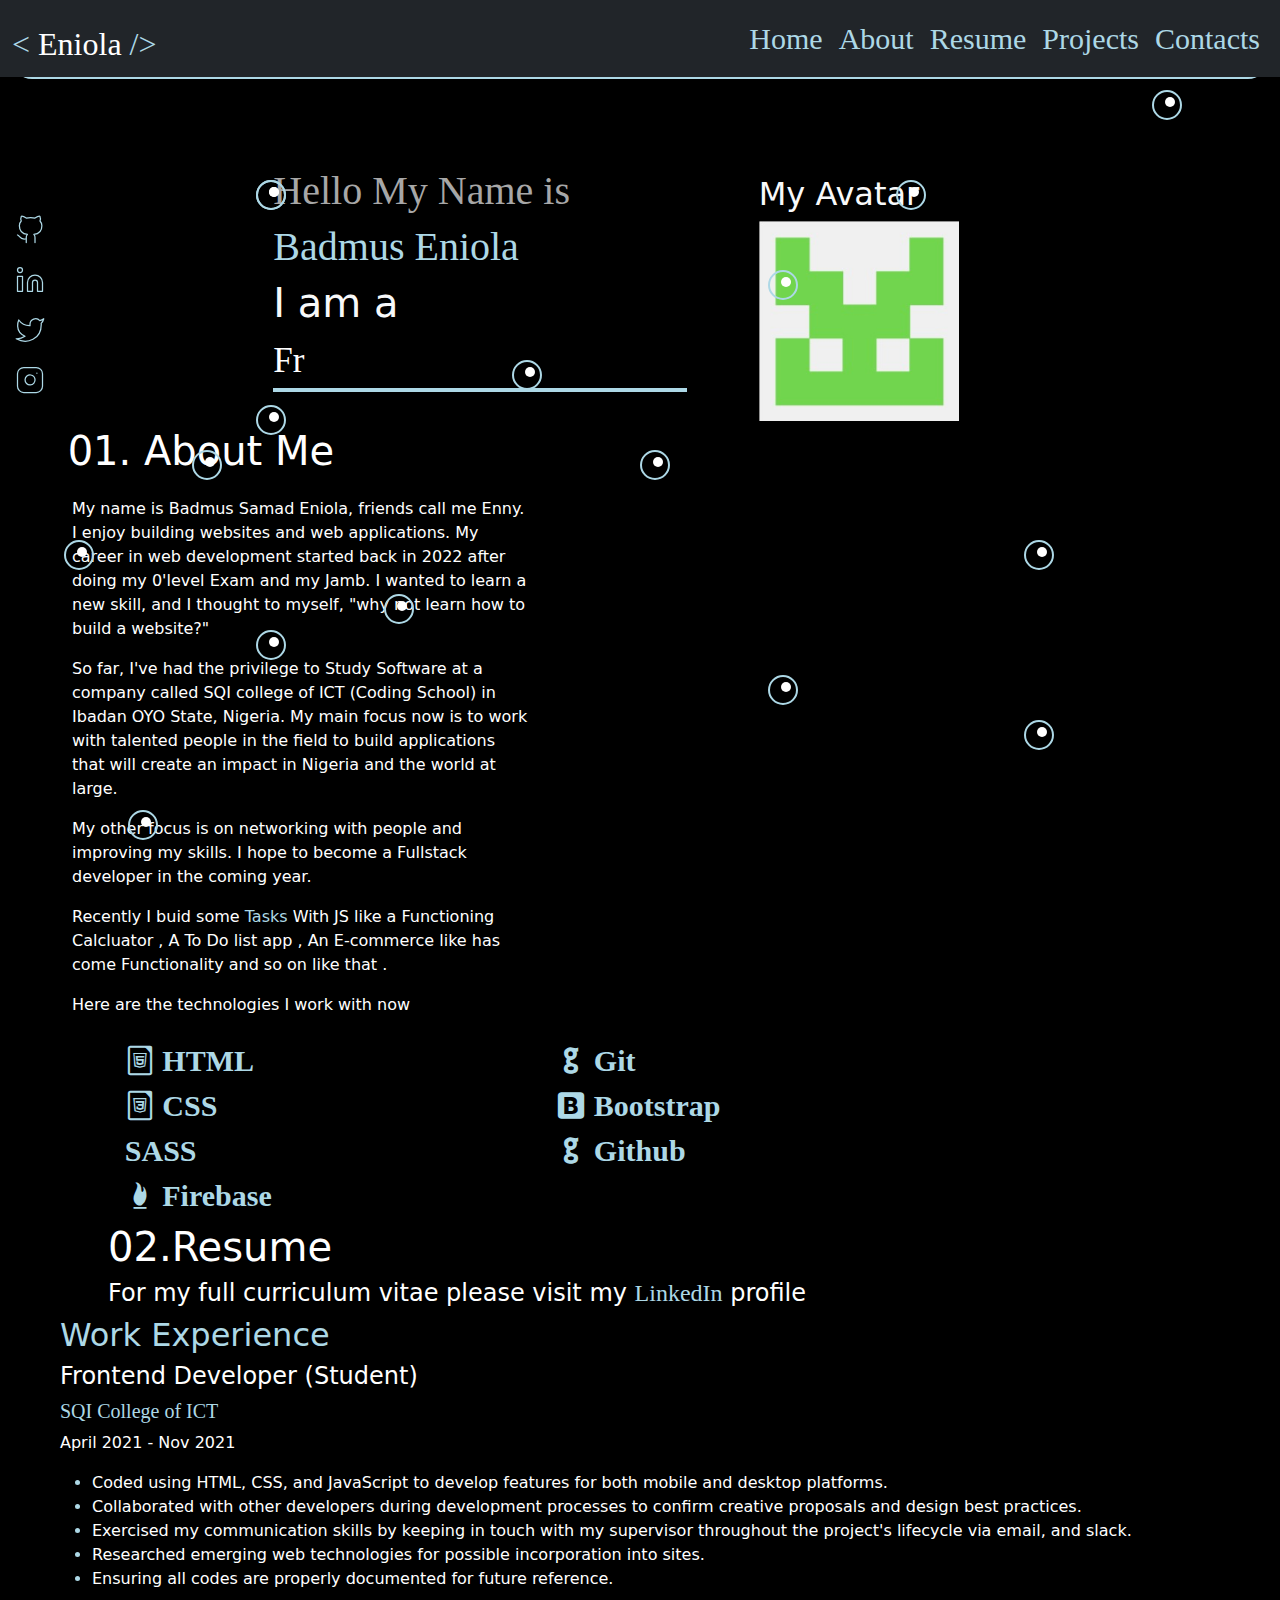
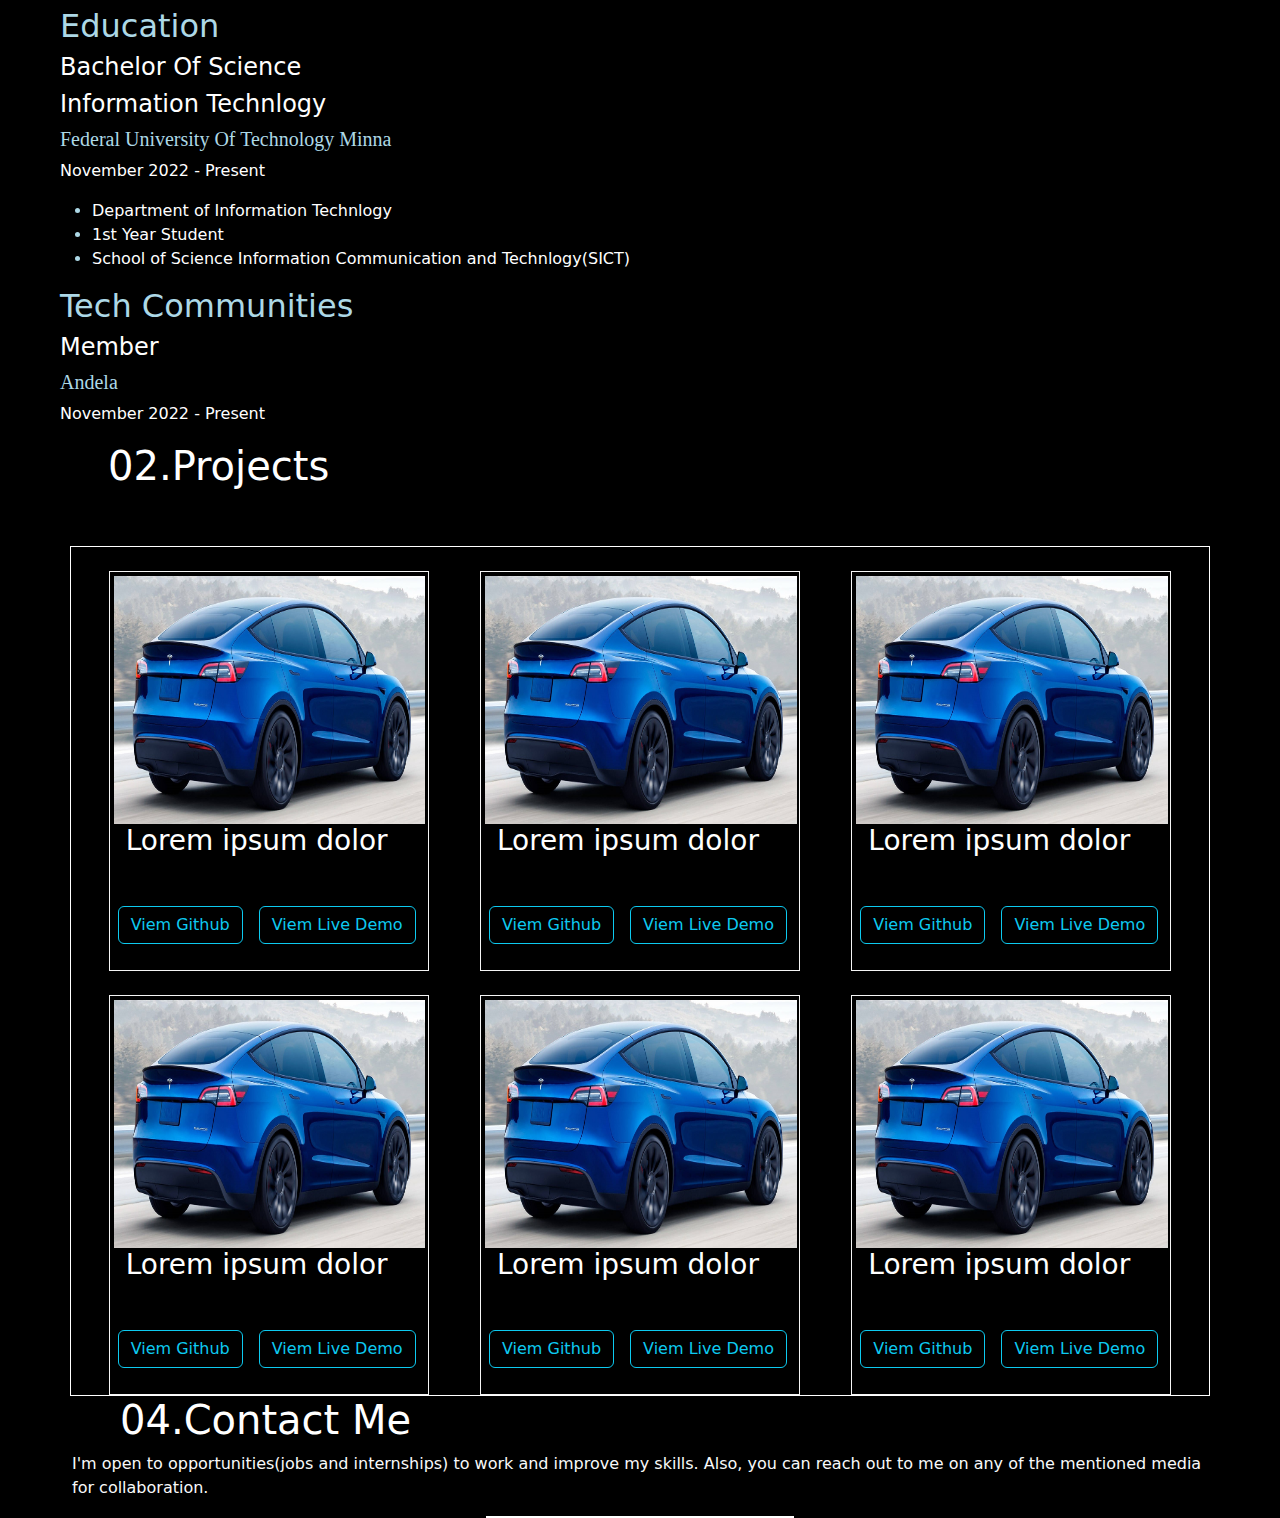
==== commit 7018abe6: "almost done" ====
--- a/index.html
+++ b/index.html
@@ -41,11 +41,11 @@
                             <li class="nav-item">
                                 <a class="nav-link" href="#Projects">Projects</a>
                             </li>
+                            <!-- <li class="nav-item">
+                                <a class="nav-link" href="#team">Team</a>
+                            </li> -->
                             <li class="nav-item">
-                                <a class="nav-link" href="#">Team</a>
-                            </li>
-                            <li class="nav-item">
-                                <a class="nav-link" href="#">Contacts</a>
+                                <a class="nav-link" href="#contacts">Contacts</a>
                             </li>
                         </ul>
                     </div>
@@ -382,6 +382,24 @@
                 </div>
             </div>
         </div>
+        <div id="contacts" class="text-light container-xxl">
+            <div class="d-flex mx-5">
+                <div class="rsm mx-5">
+                    <h2><span>04.</span>Contact Me</h2>
+                </div>
+            </div>
+            <div class="mx-5">
+                <p>
+                    I'm open to opportunities(jobs and internships) to work and improve my skills. Also, you can reach out to me on any of
+                    the mentioned media for collaboration.
+                </p>
+            </div>
+            <div class="w-25 mx-auto" style="border: 1px solid white;">
+                <a href="">
+                    
+                </a>
+            </div>
+        </div>
         
     </main>
 </body>
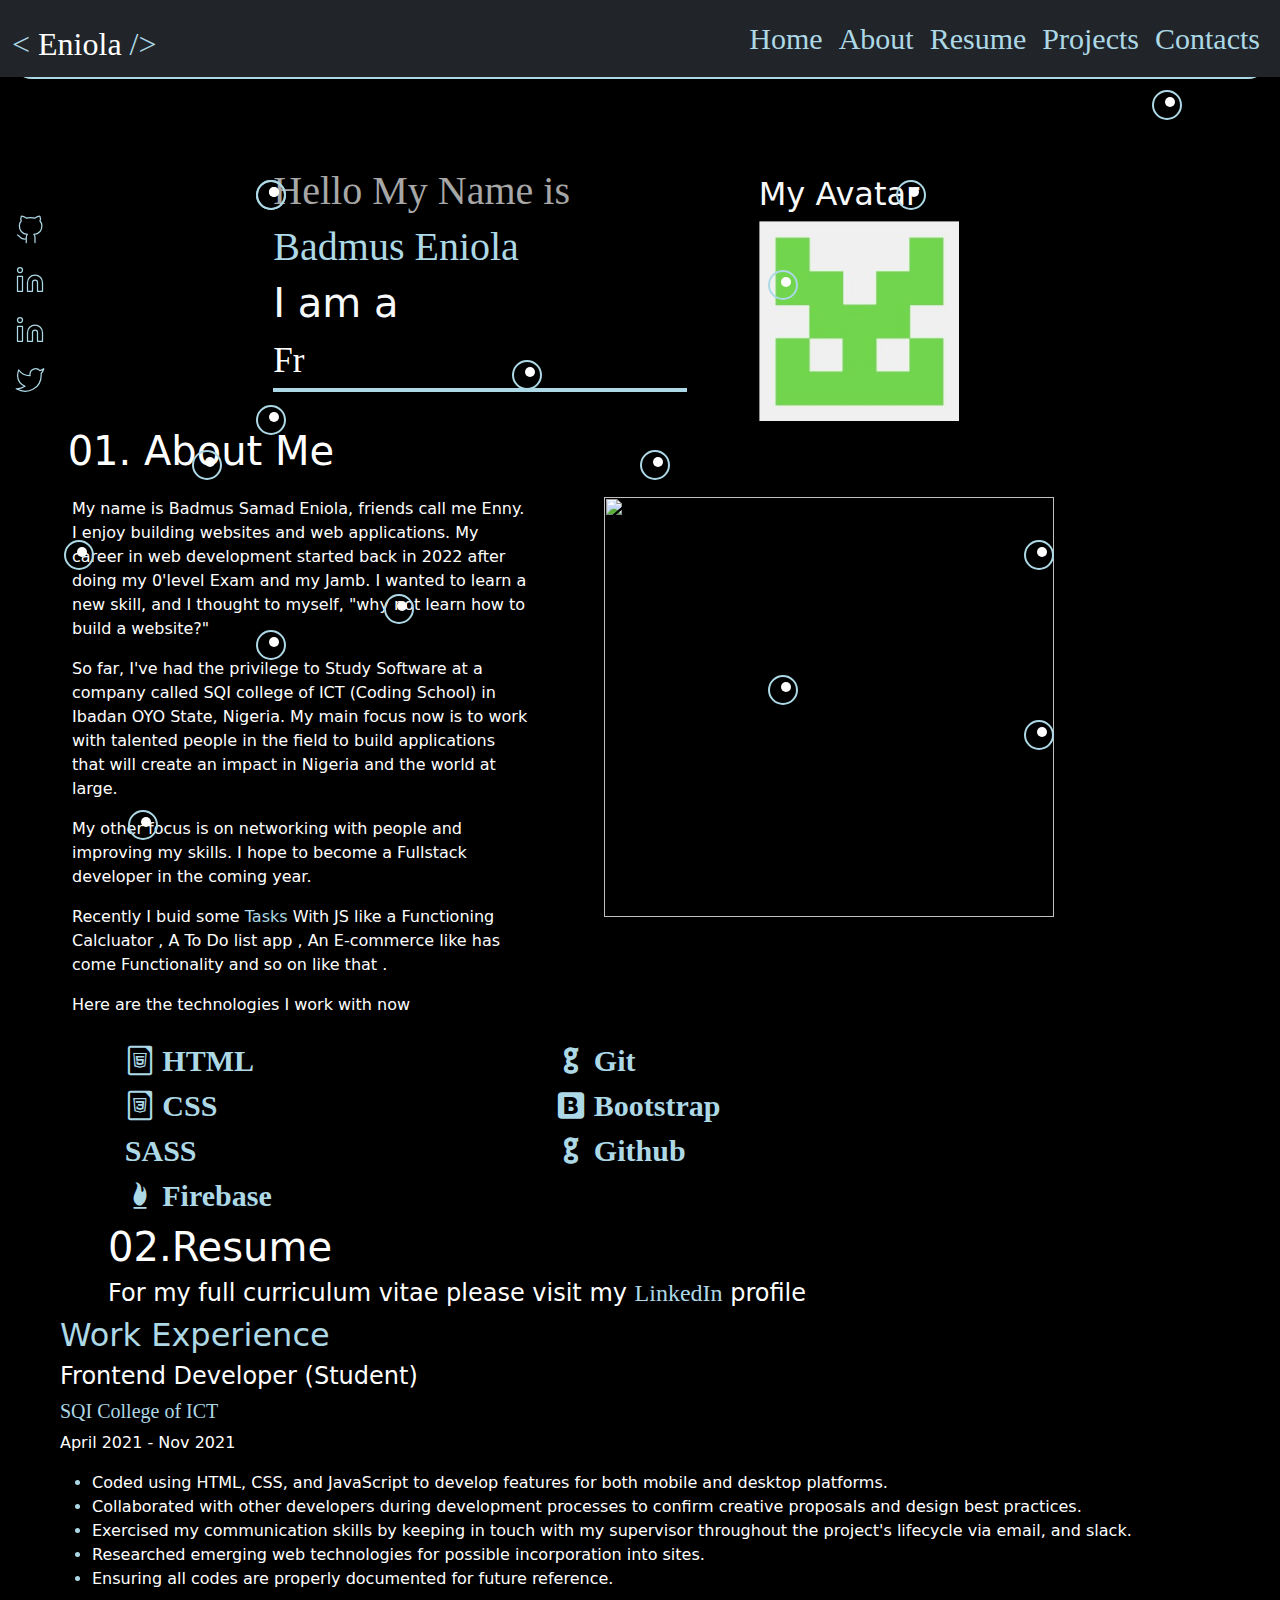
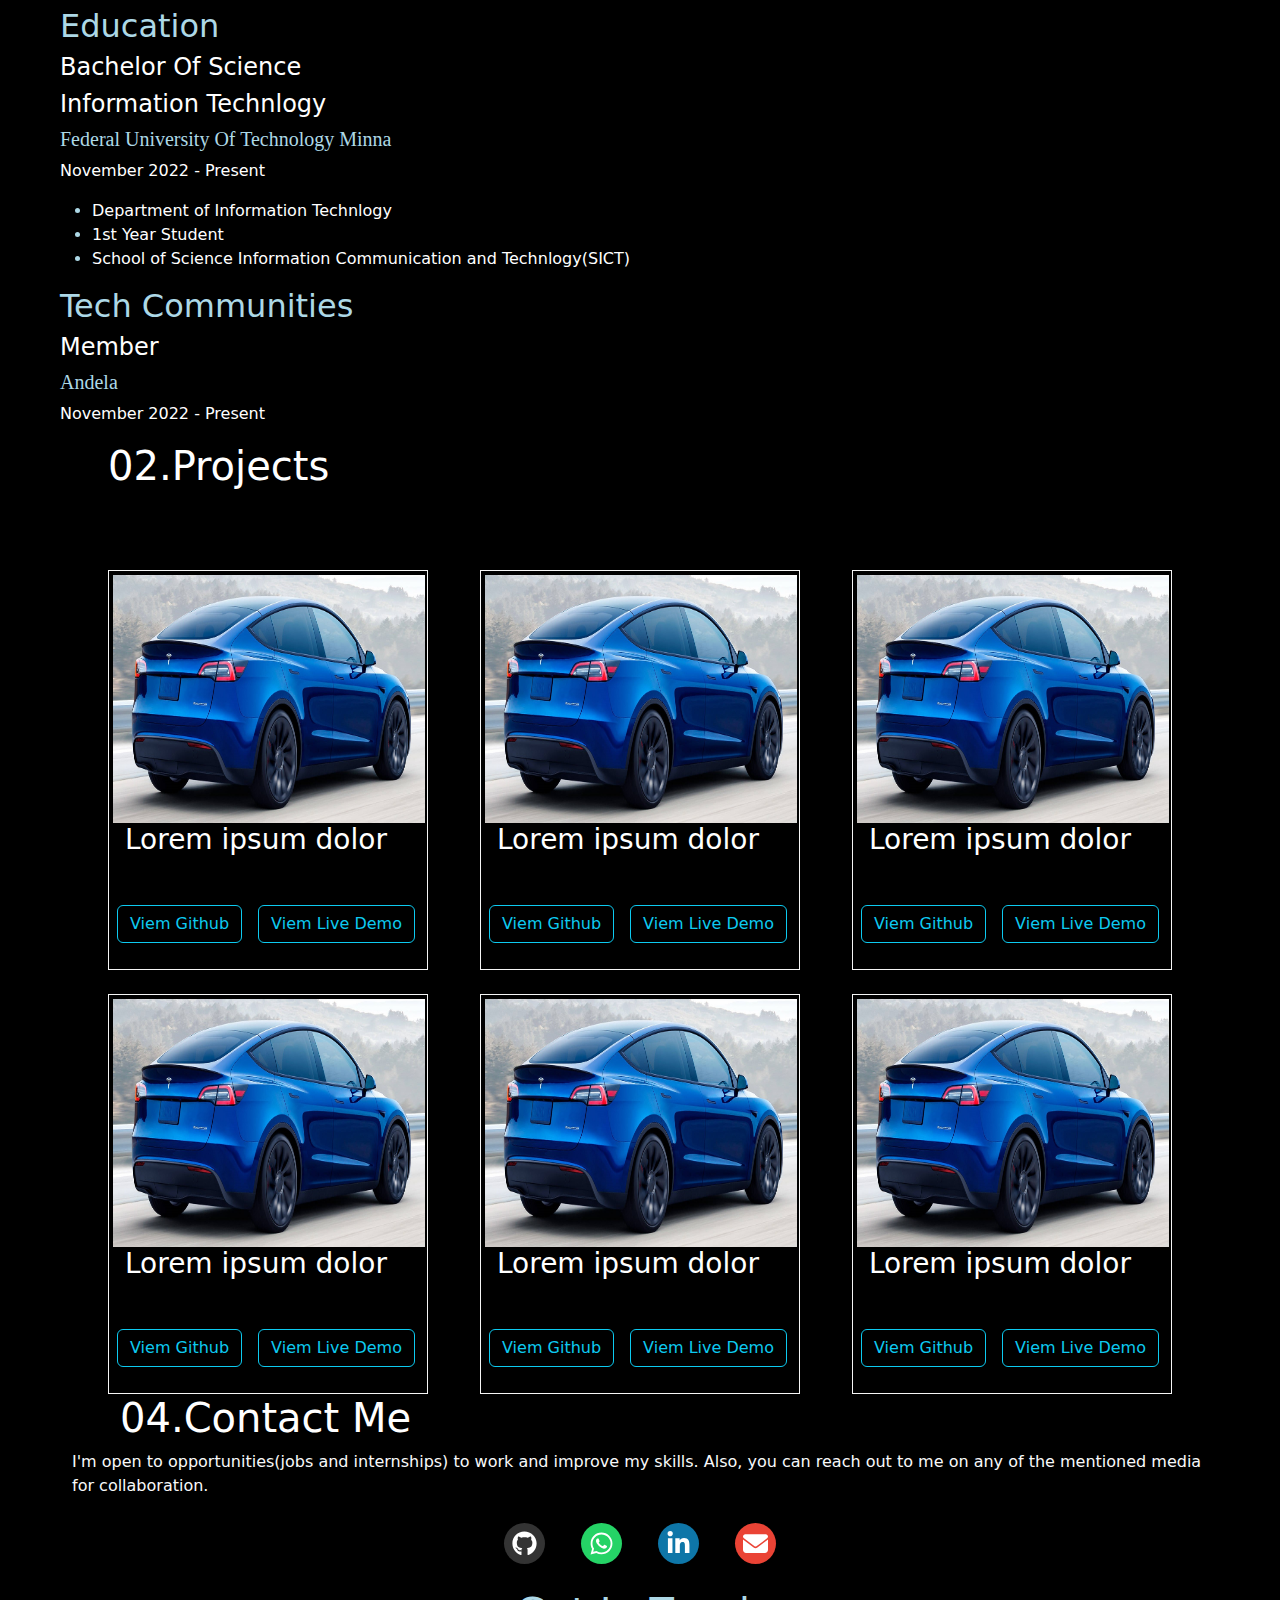
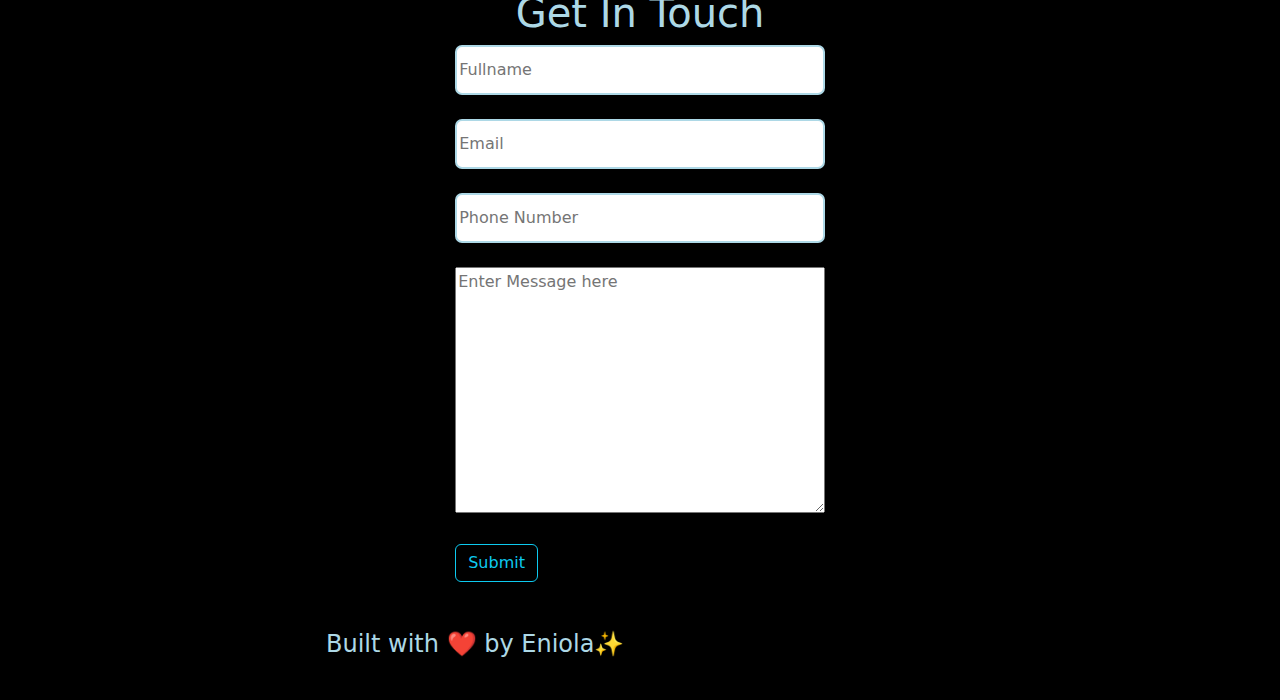
==== commit 4a74b141: "Almost done Remain to insert my Projects" ====
--- a/index.html
+++ b/index.html
@@ -4,8 +4,9 @@
     <meta charset="UTF-8">
     <meta http-equiv="X-UA-Compatible" content="IE=edge">
     <meta name="viewport" content="width=device-width, initial-scale=1.0">
-    <title>Badmus Eniola</title>
+    <title>Badmus Eniola Portfolio</title>
 </head>
+<script src="https://cdn.emailjs.com/sdk/2.3.2/email.min.js"></script>
 <link rel="stylesheet" href="./style.css">
 <link href="https://cdn.jsdelivr.net/npm/bootstrap@5.3.0-alpha1/dist/css/bootstrap.min.css" rel="stylesheet"
     integrity="sha384-GLhlTQ8iRABdZLl6O3oVMWSktQOp6b7In1Zl3/Jr59b6EGGoI1aFkw7cmDA6j6gD" crossorigin="anonymous">
@@ -117,7 +118,7 @@
                 <div class="side-nav ">
                     <ul class="side-nav-ul">                       
                         <li>
-                            <a href="" target="_blank" rel="noreferrer">
+                            <a href="https://github.com/somod-gif" target="_blank" rel="noreferrer">
                                 <svg xmlns="http://www.w3.org/2000/svg" role="img" stroke-width="1" fill="none" stroke-linecap="round"
                                     stroke-linejoin="round" viewBox="0 0 24 24" stroke="currentColor">
                                     <path
@@ -127,7 +128,7 @@
                             </a>
                         </li>
                         <li>
-                            <a href="" target="_blank" rel="noreferrer">
+                            <a href="https://www.linkedin.com/in/eniola-badmus-236370253/" target="_blank" rel="noreferrer">
                                 <svg xmlns="http://www.w3.org/2000/svg" role="img" stroke-width="1" fill="none" stroke-linecap="round"
                                     stroke-linejoin="round" viewBox="0 0 24 24" stroke="currentColor">
                                     <path d="M16 8a6 6 0 0 1 6 6v7h-4v-7a2 2 0 0 0-2-2 2 2 0 0 0-2 2v7h-4v-7a6 6 0 0 1 6-6z"></path>
@@ -137,7 +138,17 @@
                             </a>
                         </li>
                         <li>
-                            <a href="" target="_blank" rel="noreferrer">
+                            <a href="https://www.linkedin.com/in/badmus-eniola-b7293225a/" target="_blank" rel="noreferrer">
+                                <svg xmlns="http://www.w3.org/2000/svg" role="img" stroke-width="1" fill="none" stroke-linecap="round"
+                                    stroke-linejoin="round" viewBox="0 0 24 24" stroke="currentColor">
+                                    <path d="M16 8a6 6 0 0 1 6 6v7h-4v-7a2 2 0 0 0-2-2 2 2 0 0 0-2 2v7h-4v-7a6 6 0 0 1 6-6z"></path>
+                                    <rect x="2" y="9" width="4" height="12"></rect>
+                                    <circle cx="4" cy="4" r="2"></circle>
+                                </svg>
+                            </a>
+                        </li>
+                        <li>
+                            <a href="https://twitter.com/BadmusEniola07" target="_blank" rel="noreferrer">
                                 <svg xmlns="http://www.w3.org/2000/svg" role="img" stroke-width="1" fill="none" stroke-linecap="round"
                                     stroke-linejoin="round" viewBox="0 0 24 24" stroke="currentColor">
                                     <path
@@ -146,7 +157,7 @@
                                 </svg>
                             </a>
                         </li>
-                        <li>
+                        <!-- <li>
                             <a href="" target="_blank" rel="noreferrer">
                                 <svg xmlns="http://www.w3.org/2000/svg" role="img" stroke-width="1" fill="none" stroke-linecap="round"
                                     stroke-linejoin="round" viewBox="0 0 24 24" stroke="currentColor">
@@ -155,7 +166,7 @@
                                     <line x1="17.5" x2="17.5" y1="6.5" y2="6.5"></line>
                                 </svg>
                             </a>
-                        </li>
+                        </li> -->
                     </ul>
                 </div>
             </div>
@@ -217,7 +228,7 @@
                             <p>Here are the technologies I work with now</p>
                         </div>
                         <div class="col-4">
-                            <!-- <img width="350px" height="420px" class="mx-5" src="./WhatsApp Image 2023-02-25 at 4.34.05 AM (1).jpeg" alt=""> -->
+                            <img width="450px" height="420px" class="mx-5" src="https://meekunn.github.io/_next/static/media/Code-typing-cuate.a110333f.png" alt="">
                         </div>
                     </div>
                     <div class="skills mx-5">
@@ -389,21 +400,91 @@
                 </div>
             </div>
             <div class="mx-5">
+                
                 <p>
                     I'm open to opportunities(jobs and internships) to work and improve my skills. Also, you can reach out to me on any of
                     the mentioned media for collaboration.
                 </p>
             </div>
-            <div class="w-25 mx-auto" style="border: 1px solid white;">
-                <a href="">
-                    
-                </a>
-            </div>
-        </div>
-        
+            <div class="media d-flex w-25 mx-auto">
+                <div class="">
+                    <a href="https://github.com/somod-gif" target="_blank" rel="noreferrer" style="background-color: rgb(51, 51, 51);">
+                        <svg xmlns="http://www.w3.org/2000/svg" viewBox="0 0 496 512">
+                            <path
+                                d="M165.9 397.4c0 2-2.3 3.6-5.2 3.6-3.3.3-5.6-1.3-5.6-3.6 0-2 2.3-3.6 5.2-3.6 3-.3 5.6 1.3 5.6 3.6zm-31.1-4.5c-.7 2 1.3 4.3 4.3 4.9 2.6 1 5.6 0 6.2-2s-1.3-4.3-4.3-5.2c-2.6-.7-5.5.3-6.2 2.3zm44.2-1.7c-2.9.7-4.9 2.6-4.6 4.9.3 2 2.9 3.3 5.9 2.6 2.9-.7 4.9-2.6 4.6-4.6-.3-1.9-3-3.2-5.9-2.9zM244.8 8C106.1 8 0 113.3 0 252c0 110.9 69.8 205.8 169.5 239.2 12.8 2.3 17.3-5.6 17.3-12.1 0-6.2-.3-40.4-.3-61.4 0 0-70 15-84.7-29.8 0 0-11.4-29.1-27.8-36.6 0 0-22.9-15.7 1.6-15.4 0 0 24.9 2 38.6 25.8 21.9 38.6 58.6 27.5 72.9 20.9 2.3-16 8.8-27.1 16-33.7-55.9-6.2-112.3-14.3-112.3-110.5 0-27.5 7.6-41.3 23.6-58.9-2.6-6.5-11.1-33.3 2.6-67.9 20.9-6.5 69 27 69 27 20-5.6 41.5-8.5 62.8-8.5s42.8 2.9 62.8 8.5c0 0 48.1-33.6 69-27 13.7 34.7 5.2 61.4 2.6 67.9 16 17.7 25.8 31.5 25.8 58.9 0 96.5-58.9 104.2-114.8 110.5 9.2 7.9 17 22.9 17 46.4 0 33.7-.3 75.4-.3 83.6 0 6.5 4.6 14.4 17.3 12.1C428.2 457.8 496 362.9 496 252 496 113.3 383.5 8 244.8 8zM97.2 352.9c-1.3 1-1 3.3.7 5.2 1.6 1.6 3.9 2.3 5.2 1 1.3-1 1-3.3-.7-5.2-1.6-1.6-3.9-2.3-5.2-1zm-10.8-8.1c-.7 1.3.3 2.9 2.3 3.9 1.6 1 3.6.7 4.3-.7.7-1.3-.3-2.9-2.3-3.9-2-.6-3.6-.3-4.3.7zm32.4 35.6c-1.6 1.3-1 4.3 1.3 6.2 2.3 2.3 5.2 2.6 6.5 1 1.3-1.3.7-4.3-1.3-6.2-2.2-2.3-5.2-2.6-6.5-1zm-11.4-14.7c-1.6 1-1.6 3.6 0 5.9 1.6 2.3 4.3 3.3 5.6 2.3 1.6-1.3 1.6-3.9 0-6.2-1.4-2.3-4-3.3-5.6-2z">
+                            </path>
+                        </svg>
+                    </a>
+                </div>
+                <div class="">
+                    <a href="" target="_blank" rel="noreferrer" style="background-color: rgb(37, 211, 102);">
+                        <svg xmlns="http://www.w3.org/2000/svg" viewBox="0 0 448 512">
+                            <path
+                                d="M380.9 97.1C339 55.1 283.2 32 223.9 32c-122.4 0-222 99.6-222 222 0 39.1 10.2 77.3 29.6 111L0 480l117.7-30.9c32.4 17.7 68.9 27 106.1 27h.1c122.3 0 224.1-99.6 224.1-222 0-59.3-25.2-115-67.1-157zm-157 341.6c-33.2 0-65.7-8.9-94-25.7l-6.7-4-69.8 18.3L72 359.2l-4.4-7c-18.5-29.4-28.2-63.3-28.2-98.2 0-101.7 82.8-184.5 184.6-184.5 49.3 0 95.6 19.2 130.4 54.1 34.8 34.9 56.2 81.2 56.1 130.5 0 101.8-84.9 184.6-186.6 184.6zm101.2-138.2c-5.5-2.8-32.8-16.2-37.9-18-5.1-1.9-8.8-2.8-12.5 2.8-3.7 5.6-14.3 18-17.6 21.8-3.2 3.7-6.5 4.2-12 1.4-32.6-16.3-54-29.1-75.5-66-5.7-9.8 5.7-9.1 16.3-30.3 1.8-3.7.9-6.9-.5-9.7-1.4-2.8-12.5-30.1-17.1-41.2-4.5-10.8-9.1-9.3-12.5-9.5-3.2-.2-6.9-.2-10.6-.2-3.7 0-9.7 1.4-14.8 6.9-5.1 5.6-19.4 19-19.4 46.3 0 27.3 19.9 53.7 22.6 57.4 2.8 3.7 39.1 59.7 94.8 83.8 35.2 15.2 49 16.5 66.6 13.9 10.7-1.6 32.8-13.4 37.4-26.4 4.6-13 4.6-24.1 3.2-26.4-1.3-2.5-5-3.9-10.5-6.6z">
+                            </path>
+                        </svg>
+                    </a>
+                </div>
+                <div class="">
+                    <a href="https://twitter.com/BadmusEniola07" target="_blank" rel="noreferrer" style="background-color: rgb(14, 118, 168);">
+                        <svg xmlns="http://www.w3.org/2000/svg" viewBox="0 0 448 512">
+                            <path
+                                d="M100.28 448H7.4V148.9h92.88zM53.79 108.1C24.09 108.1 0 83.5 0 53.8a53.79 53.79 0 0 1 107.58 0c0 29.7-24.1 54.3-53.79 54.3zM447.9 448h-92.68V302.4c0-34.7-.7-79.2-48.29-79.2-48.29 0-55.69 37.7-55.69 76.7V448h-92.78V148.9h89.08v40.8h1.3c12.4-23.5 42.69-48.3 87.88-48.3 94 0 111.28 61.9 111.28 142.3V448z">
+                            </path>
+                        </svg>
+                    </a>
+                </div>
+                <div class="">
+                    <a href="https://mail.google.com/mail/u/1/#all" target="_blank" rel="noreferrer" style="background-color: rgb(234, 67, 53);">
+                        <svg xmlns="http://www.w3.org/2000/svg" viewBox="0 0 512 512">
+                            <path
+                                d="M464 64C490.5 64 512 85.49 512 112C512 127.1 504.9 141.3 492.8 150.4L275.2 313.6C263.8 322.1 248.2 322.1 236.8 313.6L19.2 150.4C7.113 141.3 0 127.1 0 112C0 85.49 21.49 64 48 64H464zM217.6 339.2C240.4 356.3 271.6 356.3 294.4 339.2L512 176V384C512 419.3 483.3 448 448 448H64C28.65 448 0 419.3 0 384V176L217.6 339.2z">
+                            </path>
+                        </svg>
+                    </a>
+                </div>
+            </div>
+            <h1 style="text-align: center; color: #add8e6;">Get In Touch</h1>
+            <div class="cnt-me ">
+                <form action="">
+                    <input class="w-100" placeholder="Fullname" id="fullname" type="text"> <br>
+                    <br>
+                    <input class="w-100" placeholder="Email" id="email" type="email"> <br>
+                    <br>
+                    <input class="w-100" placeholder="Phone Number" id="phonenumber" type="number"> <br>
+                    <br>
+                    <textarea class="w-100" name="" id="message" cols="30" rows="10"
+                        placeholder="Enter Message here"></textarea> <br>
+                    <br>
+                    <button class="btn btn-outline-info" type="button" onclick="send()">Submit</button>
+                </form>
+            </div>
+        </div>
+        <footer class=" mt-5">
+            <h4>Built with ❤️ by Eniola✨</h4>
+        </footer>
     </main>
 </body>
 </html>
+<script type="module">
+    // Import the functions you need from the SDKs you need
+    import { initializeApp } from "https://www.gstatic.com/firebasejs/9.18.0/firebase-app.js";
+    // TODO: Add SDKs for Firebase products that you want to use
+    // https://firebase.google.com/docs/web/setup#available-libraries
+
+    // Your web app's Firebase configuration
+    const firebaseConfig = {
+        apiKey: "AIzaSyBHQT0c218TwEKONobIs2KNeqxII0dM1Ek",
+        authDomain: "badmus-eniola-portfolio-b7740.firebaseapp.com",
+        projectId: "badmus-eniola-portfolio-b7740",
+        storageBucket: "badmus-eniola-portfolio-b7740.appspot.com",
+        messagingSenderId: "612570932664",
+        appId: "1:612570932664:web:35a394485ee7a842d5db4d"
+    };
+
+    // Initialize Firebase
+    const app = initializeApp(firebaseConfig);
+</script>
 <script src="./script.js"></script>
 <script src="https://cdn.jsdelivr.net/npm/@popperjs/core@2.11.6/dist/umd/popper.min.js"
     integrity="sha384-oBqDVmMz9ATKxIep9tiCxS/Z9fNfEXiDAYTujMAeBAsjFuCZSmKbSSUnQlmh/jp3"
--- a/style.css
+++ b/style.css
@@ -373,7 +373,7 @@
     width: 100%;
     display: flex;
     flex-wrap: wrap;
-    border: 1px solid white;
+    /* border: 1px solid white; */
     color: white;
 }
 .eachprojects{
@@ -386,4 +386,41 @@
     .abt-txt{
         border: 1px solid white;
     }
+}
+.media {
+    display: flex;
+    justify-content: space-around;
+    margin: 1.25rem auto;
+}
+.media a{
+    border-radius: 50%;
+    display: flex;
+    margin: .3rem;
+    padding: .5rem
+}
+.media a svg {
+    height: 25px;
+    width: 25px
+}
+ .media a svg path {
+    fill: #fff
+}
+.cnt-me{
+    justify-content: center;
+    width: 30%;
+    margin: auto;
+    /* border: 1px solid white; */
+}
+.cnt-me input{
+    width: 300px;
+    height: 50px;
+    border: 2px solid var(--first-color);
+    border-radius: 7px;
+}
+footer{
+    max-width: 50%;
+    color: var(--first-color);
+    /* border: 1px solid white; */
+    height: 70px;
+    margin: auto;
 }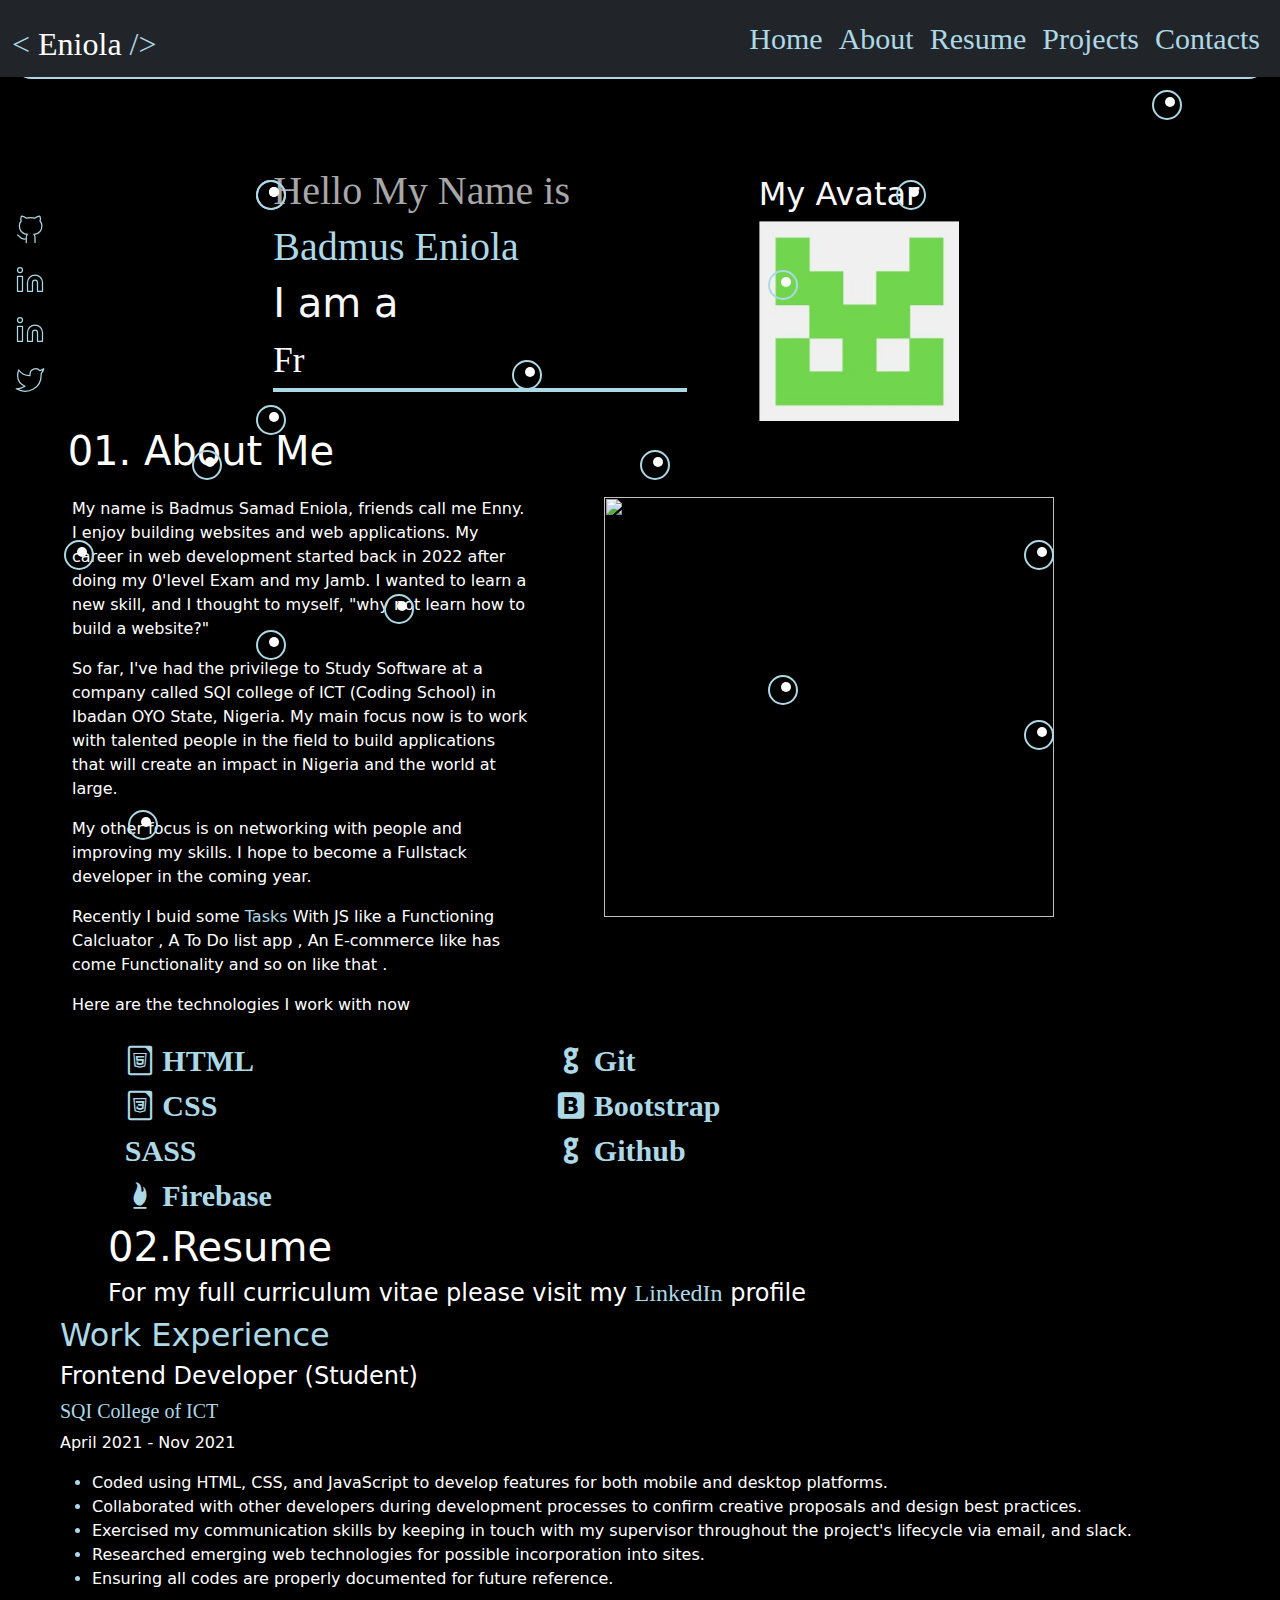
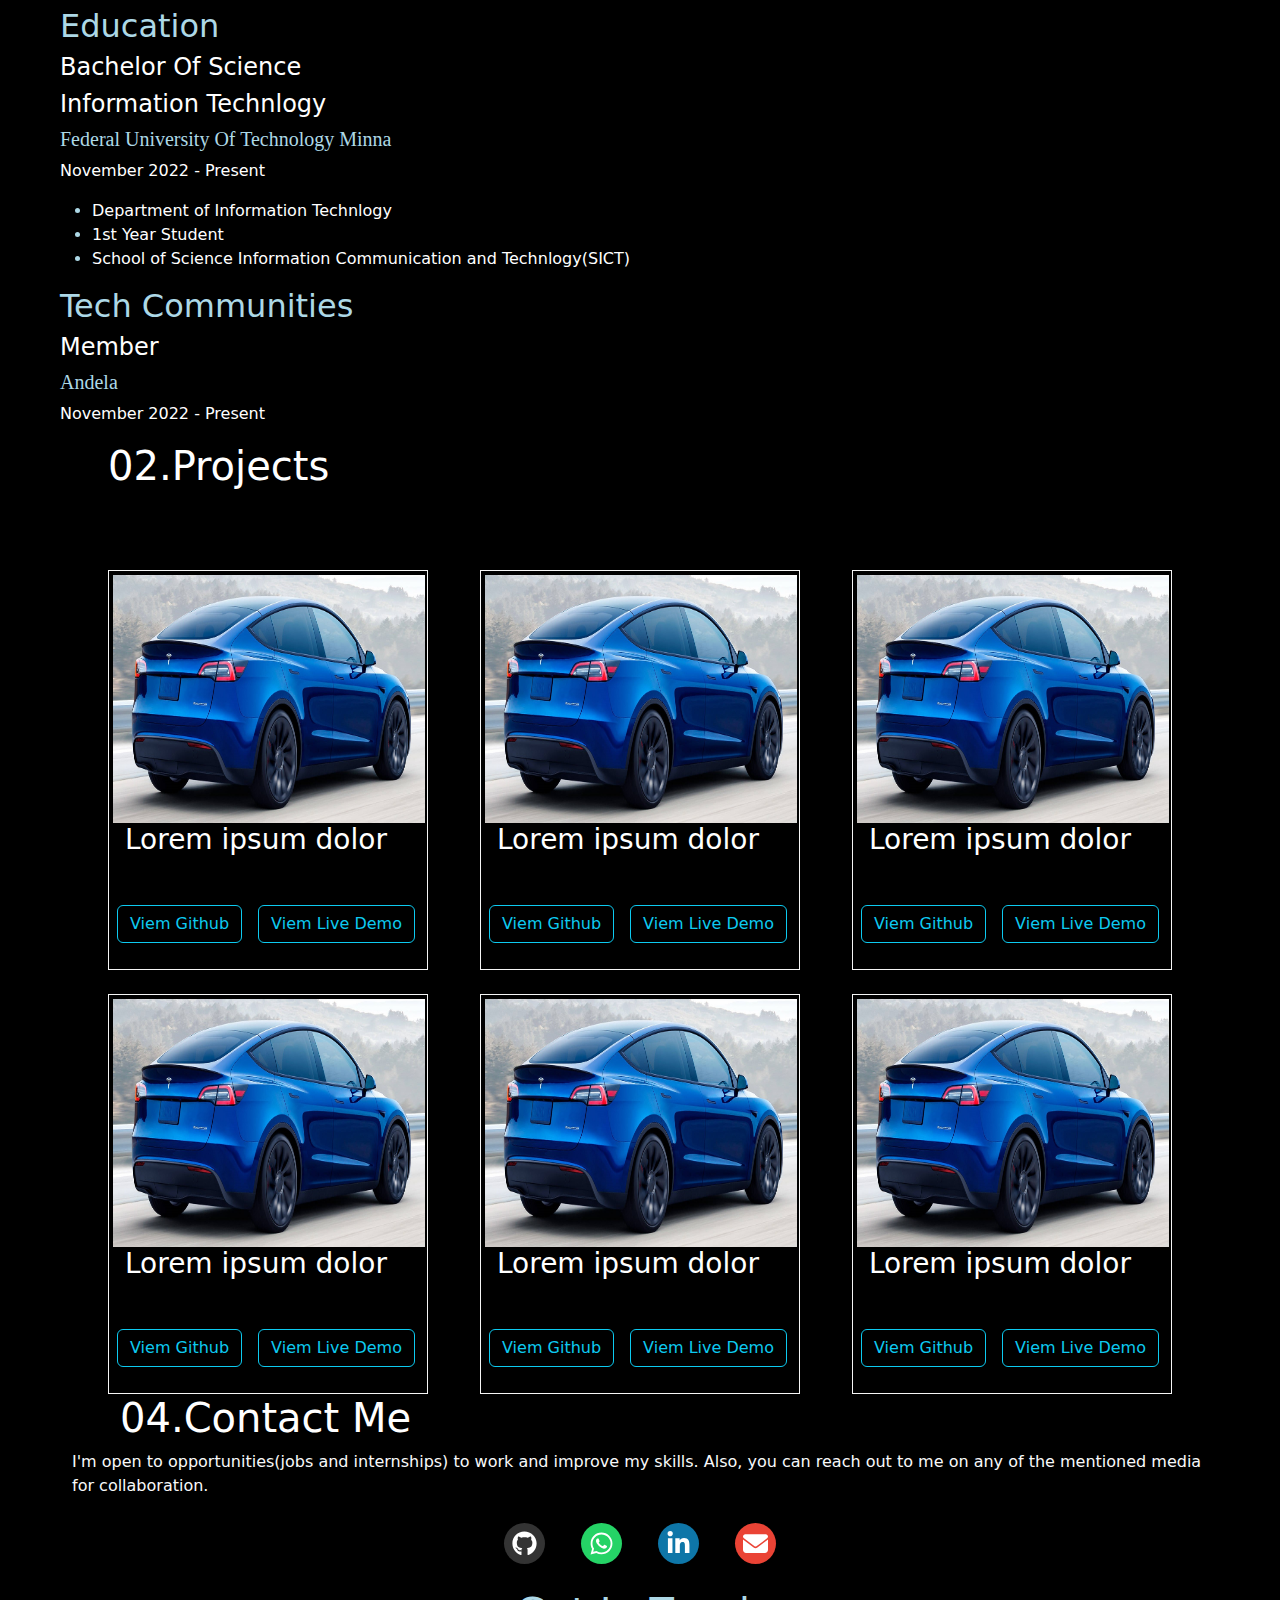
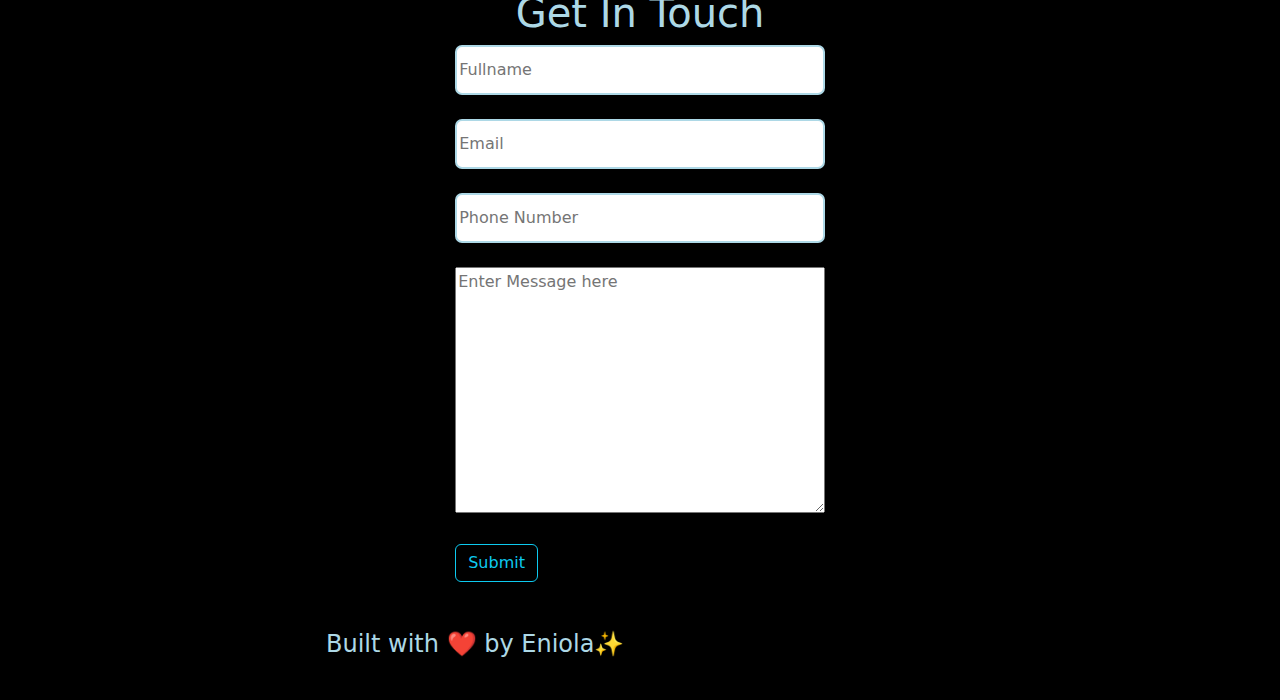
==== commit f1336136: "I added some animations" ====
--- a/index.html
+++ b/index.html
@@ -12,11 +12,12 @@
     integrity="sha384-GLhlTQ8iRABdZLl6O3oVMWSktQOp6b7In1Zl3/Jr59b6EGGoI1aFkw7cmDA6j6gD" crossorigin="anonymous">
 <link rel="stylesheet" href="./bootstrap-5.2.2-dist/css/bootstrap.min.css">
 <link rel="stylesheet" href="icofont/icofont.min.css">
+<link rel="stylesheet" href="https://cdnjs.cloudflare.com/ajax/libs/animate.css/4.1.1/animate.min.css" />
 <body>
     <main class="container-fluid">  
         <nav class="navbar navbar-expand-lg fixed-top bg-body-tertiary bg-dark" data-bs-theme="dark">
             <div class="container-fluid">
-                <div class="logo">
+                <div class="logo animate__animated animate__bounce infinite">
                     <span style="color:#add8e6;">&lt;</span>
                     <span style="color: #fff;">
                         <a>Eniola</a>
@@ -28,7 +29,7 @@
                     <span class="navbar-toggler-icon"></span>
                 </button>
                 <div class="ittm">
-                    <div class="collapse navbar-collapse " id="navbarNav">
+                    <div class="collapse navbar-collapse animate__animated animate__backInRight infinite " id="navbarNav">
                         <ul class="navbar-nav">
                             <li class="nav-item">
                                 <a class="nav-link" href="./index.html">Home</a>
@@ -115,7 +116,7 @@
         <!-- intro -->
         <div class="row text-light mt-5">
             <div class="col-12 col-sm-2 col-md-2 mt-5">
-                <div class="side-nav ">
+                <div class="side-nav animate__animated animate__backInDown ">
                     <ul class="side-nav-ul">                       
                         <li>
                             <a href="https://github.com/somod-gif" target="_blank" rel="noreferrer">
@@ -170,7 +171,7 @@
                     </ul>
                 </div>
             </div>
-            <div class="col-12 col-sm-5 col-md-5 ">
+            <div class="col-12 col-sm-5 col-md-5  animate__animated animate__rollIn">
                 <div class="mx-5">
                     <h1 class="hello">Hello My Name is </h1>
                     <h1 id="name">Badmus Eniola</h1>
@@ -184,7 +185,7 @@
                     </div> -->
                 </div>
             </div>
-            <div class="col-12 col-sm-5 col-md-5 d-block mt-5">
+            <div class="col-12 col-sm-5 col-md-5 d-block mt-5 animate__animated animate__rollIn">
                 <h2>My Avatar</h2>
                 <img width="200px" height="200px" src="./enny avatar.webp" alt="">
             </div>
@@ -226,6 +227,8 @@
                             </p>
                             <!-- <p>And Also the </p> -->
                             <p>Here are the technologies I work with now</p>
+
+
                         </div>
                         <div class="col-4">
                             <img width="450px" height="420px" class="mx-5" src="https://meekunn.github.io/_next/static/media/Code-typing-cuate.a110333f.png" alt="">
@@ -466,6 +469,7 @@
     </main>
 </body>
 </html>
+
 <script type="module">
     // Import the functions you need from the SDKs you need
     import { initializeApp } from "https://www.gstatic.com/firebasejs/9.18.0/firebase-app.js";
